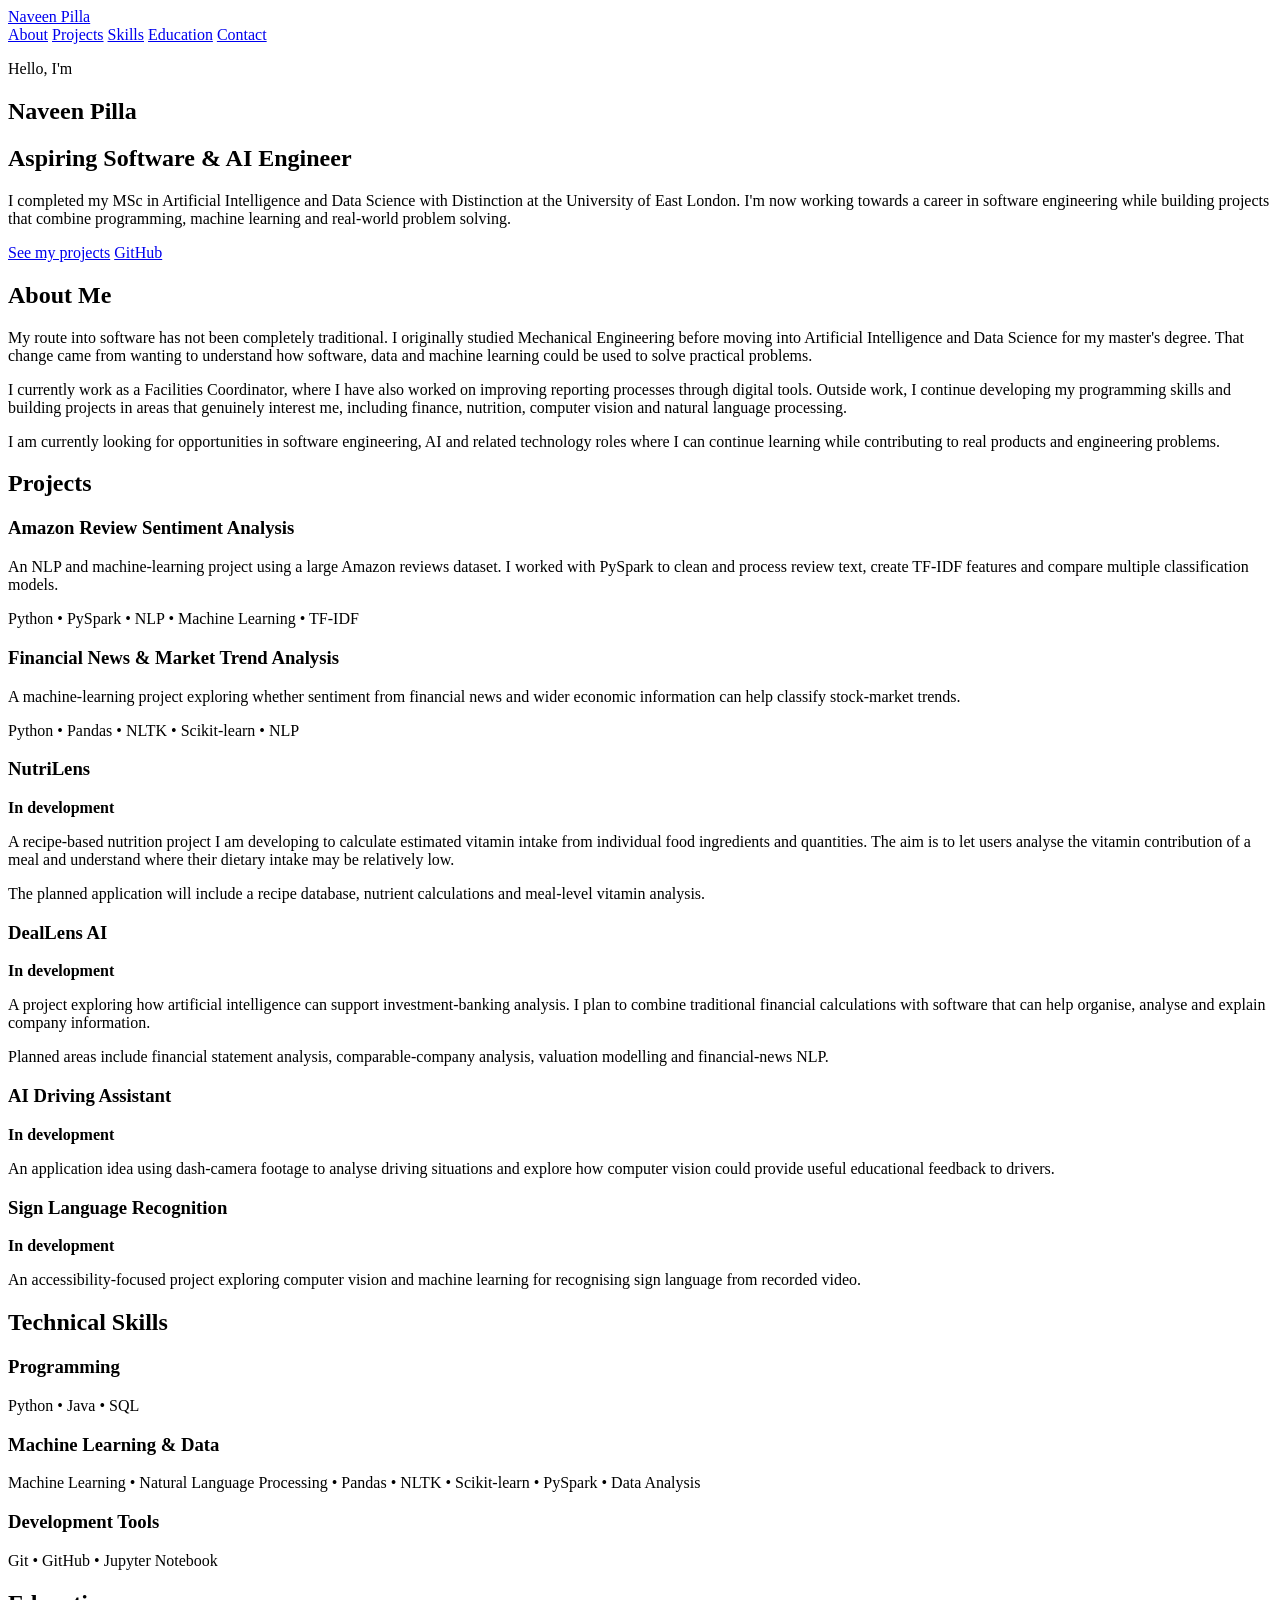
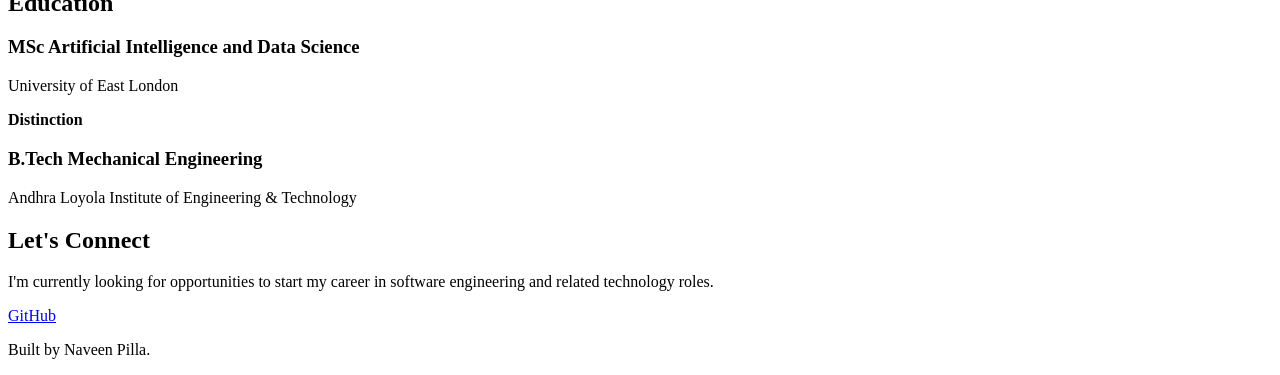
==== index.html @ 41d0ba12 "Create initial portfolio homepage Add the initial HTML structure for my software engineering and AI " ====
<!DOCTYPE html>
<html lang="en">

<head>
    <meta charset="UTF-8">
    <meta name="viewport" content="width=device-width, initial-scale=1.0">

    <title>Naveen Pilla | Software & AI Portfolio</title>

    <meta name="description"
          content="Naveen Pilla's software engineering and AI portfolio featuring Python, Java, SQL, machine learning and data projects.">
</head>

<body>

    <header>
        <nav>
            <a href="#home">Naveen Pilla</a>

            <div>
                <a href="#about">About</a>
                <a href="#projects">Projects</a>
                <a href="#skills">Skills</a>
                <a href="#education">Education</a>
                <a href="#contact">Contact</a>
            </div>
        </nav>
    </header>

    <main>

        <section id="home">
            <p>Hello, I'm</p>

            <h1>Naveen Pilla</h1>

            <h2>Aspiring Software & AI Engineer</h2>

            <p>
                I completed my MSc in Artificial Intelligence and Data Science
                with Distinction at the University of East London. I'm now
                working towards a career in software engineering while building
                projects that combine programming, machine learning and
                real-world problem solving.
            </p>

            <a href="#projects">See my projects</a>

            <a href="https://github.com/Naveen62444"
               target="_blank"
               rel="noopener noreferrer">
                GitHub
            </a>
        </section>


        <section id="about">

            <h2>About Me</h2>

            <p>
                My route into software has not been completely traditional.
                I originally studied Mechanical Engineering before moving into
                Artificial Intelligence and Data Science for my master's degree.
                That change came from wanting to understand how software, data
                and machine learning could be used to solve practical problems.
            </p>

            <p>
                I currently work as a Facilities Coordinator, where I have also
                worked on improving reporting processes through digital tools.
                Outside work, I continue developing my programming skills and
                building projects in areas that genuinely interest me, including
                finance, nutrition, computer vision and natural language processing.
            </p>

            <p>
                I am currently looking for opportunities in software engineering,
                AI and related technology roles where I can continue learning
                while contributing to real products and engineering problems.
            </p>

        </section>


        <section id="projects">

            <h2>Projects</h2>

            <article>
                <h3>Amazon Review Sentiment Analysis</h3>

                <p>
                    An NLP and machine-learning project using a large Amazon
                    reviews dataset. I worked with PySpark to clean and process
                    review text, create TF-IDF features and compare multiple
                    classification models.
                </p>

                <p>
                    Python • PySpark • NLP • Machine Learning • TF-IDF
                </p>
            </article>


            <article>
                <h3>Financial News & Market Trend Analysis</h3>

                <p>
                    A machine-learning project exploring whether sentiment from
                    financial news and wider economic information can help
                    classify stock-market trends.
                </p>

                <p>
                    Python • Pandas • NLTK • Scikit-learn • NLP
                </p>
            </article>


            <article>
                <h3>NutriLens</h3>

                <p><strong>In development</strong></p>

                <p>
                    A recipe-based nutrition project I am developing to calculate
                    estimated vitamin intake from individual food ingredients
                    and quantities. The aim is to let users analyse the vitamin
                    contribution of a meal and understand where their dietary
                    intake may be relatively low.
                </p>

                <p>
                    The planned application will include a recipe database,
                    nutrient calculations and meal-level vitamin analysis.
                </p>
            </article>


            <article>
                <h3>DealLens AI</h3>

                <p><strong>In development</strong></p>

                <p>
                    A project exploring how artificial intelligence can support
                    investment-banking analysis. I plan to combine traditional
                    financial calculations with software that can help organise,
                    analyse and explain company information.
                </p>

                <p>
                    Planned areas include financial statement analysis,
                    comparable-company analysis, valuation modelling and
                    financial-news NLP.
                </p>
            </article>


            <article>
                <h3>AI Driving Assistant</h3>

                <p><strong>In development</strong></p>

                <p>
                    An application idea using dash-camera footage to analyse
                    driving situations and explore how computer vision could
                    provide useful educational feedback to drivers.
                </p>
            </article>


            <article>
                <h3>Sign Language Recognition</h3>

                <p><strong>In development</strong></p>

                <p>
                    An accessibility-focused project exploring computer vision
                    and machine learning for recognising sign language from
                    recorded video.
                </p>
            </article>

        </section>


        <section id="skills">

            <h2>Technical Skills</h2>

            <h3>Programming</h3>
            <p>Python • Java • SQL</p>

            <h3>Machine Learning & Data</h3>
            <p>
                Machine Learning • Natural Language Processing •
                Pandas • NLTK • Scikit-learn • PySpark • Data Analysis
            </p>

            <h3>Development Tools</h3>
            <p>Git • GitHub • Jupyter Notebook</p>

        </section>


        <section id="education">

            <h2>Education</h2>

            <article>
                <h3>MSc Artificial Intelligence and Data Science</h3>
                <p>University of East London</p>
                <p><strong>Distinction</strong></p>
            </article>

            <article>
                <h3>B.Tech Mechanical Engineering</h3>
                <p>
                    Andhra Loyola Institute of Engineering & Technology
                </p>
            </article>

        </section>


        <section id="contact">

            <h2>Let's Connect</h2>

            <p>
                I'm currently looking for opportunities to start my career in
                software engineering and related technology roles.
            </p>

            <a href="https://github.com/Naveen62444"
               target="_blank"
               rel="noopener noreferrer">
                GitHub
            </a>

        </section>

    </main>


    <footer>
        <p>Built by Naveen Pilla.</p>
    </footer>

</body>

</html>
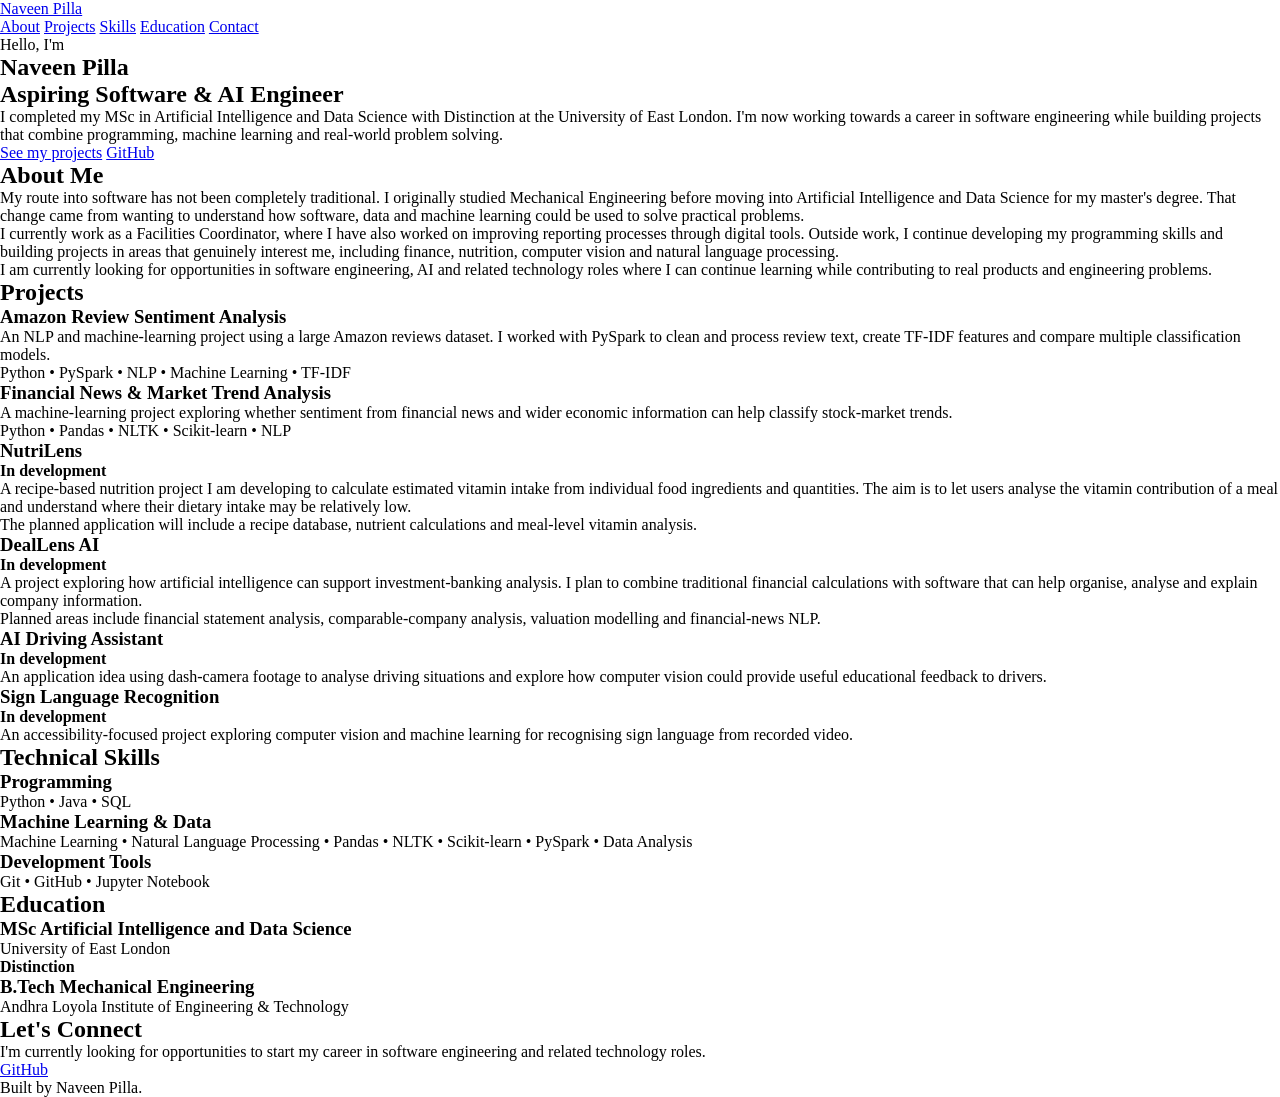
==== commit 43e33660: "Connect portfolio stylesheet Link the homepage to the main CSS stylesheet." ====
--- a/index.html
+++ b/index.html
@@ -6,6 +6,7 @@
     <meta name="viewport" content="width=device-width, initial-scale=1.0">
 
     <title>Naveen Pilla | Software & AI Portfolio</title>
+    <link rel="stylesheet" href="style.css">
 
     <meta name="description"
           content="Naveen Pilla's software engineering and AI portfolio featuring Python, Java, SQL, machine learning and data projects.">
--- a/style.css
+++ b/style.css
@@ -0,0 +1,10 @@
+/* ---------- Base ---------- */
+
+* {
+    margin: 0;
+    padding: 0;
+    box-sizing: border-box;
+}
+@media (max-width: 750px) {
+    ...
+}
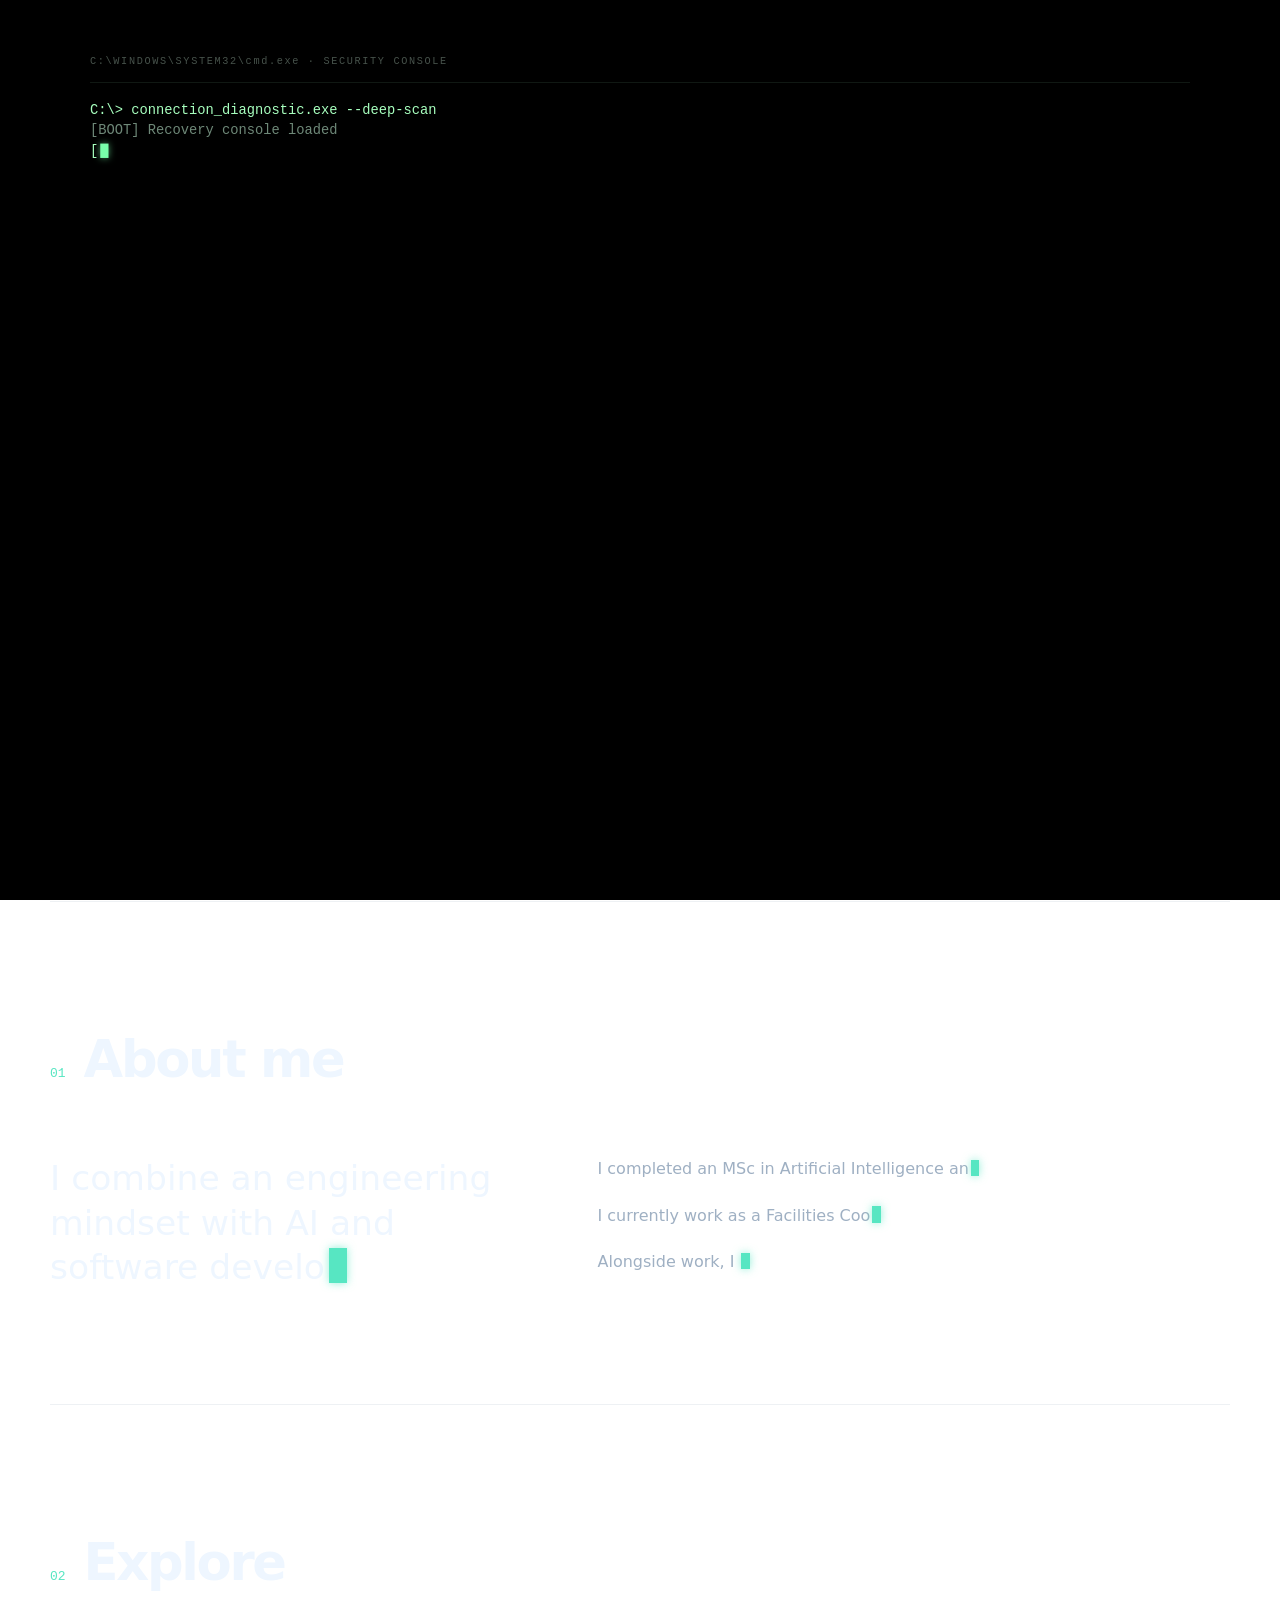
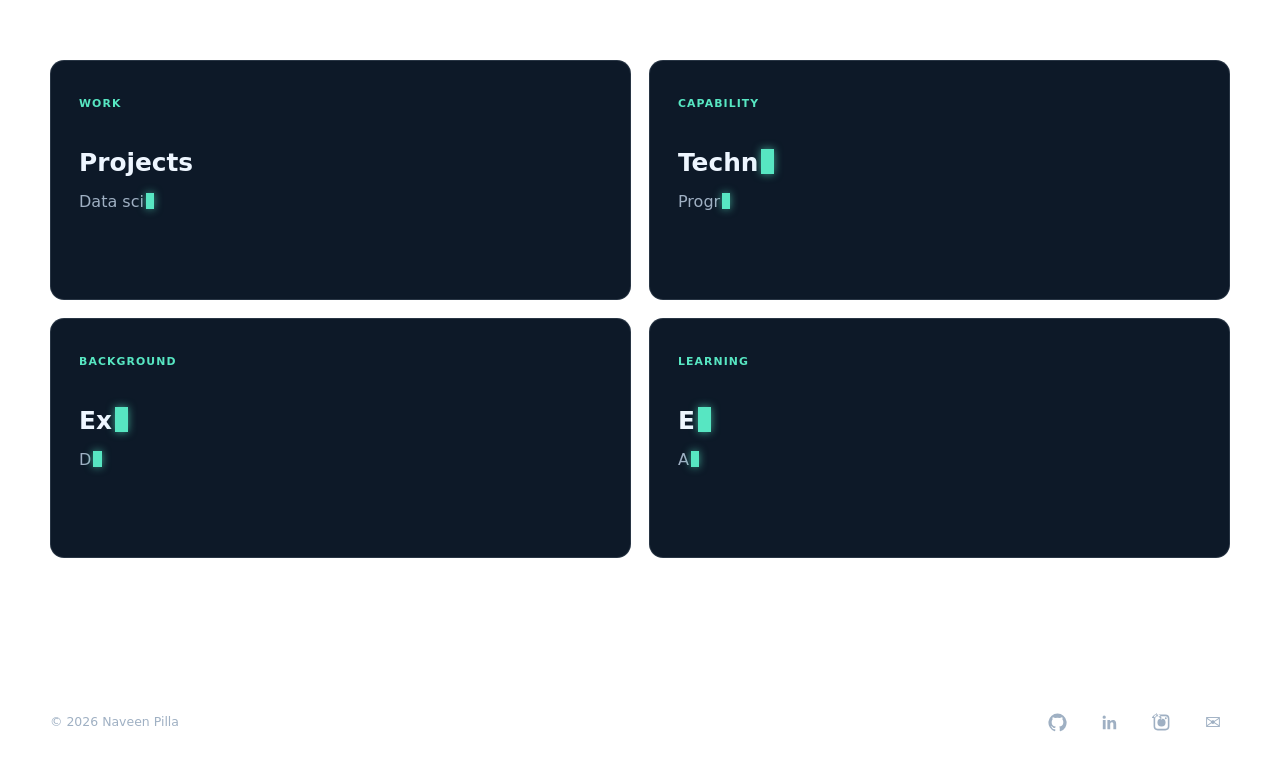
==== commit f0d88366: "Update interactive software engineering portfolio ● Commit directly to the main branch" ====
--- a/index.html
+++ b/index.html
@@ -1,255 +1,14 @@
-<!DOCTYPE html>
-<html lang="en">
-
-<head>
-    <meta charset="UTF-8">
-    <meta name="viewport" content="width=device-width, initial-scale=1.0">
-
-    <title>Naveen Pilla | Software & AI Portfolio</title>
-    <link rel="stylesheet" href="style.css">
-
-    <meta name="description"
-          content="Naveen Pilla's software engineering and AI portfolio featuring Python, Java, SQL, machine learning and data projects.">
-</head>
-
-<body>
-
-    <header>
-        <nav>
-            <a href="#home">Naveen Pilla</a>
-
-            <div>
-                <a href="#about">About</a>
-                <a href="#projects">Projects</a>
-                <a href="#skills">Skills</a>
-                <a href="#education">Education</a>
-                <a href="#contact">Contact</a>
-            </div>
-        </nav>
-    </header>
-
-    <main>
-
-        <section id="home">
-            <p>Hello, I'm</p>
-
-            <h1>Naveen Pilla</h1>
-
-            <h2>Aspiring Software & AI Engineer</h2>
-
-            <p>
-                I completed my MSc in Artificial Intelligence and Data Science
-                with Distinction at the University of East London. I'm now
-                working towards a career in software engineering while building
-                projects that combine programming, machine learning and
-                real-world problem solving.
-            </p>
-
-            <a href="#projects">See my projects</a>
-
-            <a href="https://github.com/Naveen62444"
-               target="_blank"
-               rel="noopener noreferrer">
-                GitHub
-            </a>
-        </section>
-
-
-        <section id="about">
-
-            <h2>About Me</h2>
-
-            <p>
-                My route into software has not been completely traditional.
-                I originally studied Mechanical Engineering before moving into
-                Artificial Intelligence and Data Science for my master's degree.
-                That change came from wanting to understand how software, data
-                and machine learning could be used to solve practical problems.
-            </p>
-
-            <p>
-                I currently work as a Facilities Coordinator, where I have also
-                worked on improving reporting processes through digital tools.
-                Outside work, I continue developing my programming skills and
-                building projects in areas that genuinely interest me, including
-                finance, nutrition, computer vision and natural language processing.
-            </p>
-
-            <p>
-                I am currently looking for opportunities in software engineering,
-                AI and related technology roles where I can continue learning
-                while contributing to real products and engineering problems.
-            </p>
-
-        </section>
-
-
-        <section id="projects">
-
-            <h2>Projects</h2>
-
-            <article>
-                <h3>Amazon Review Sentiment Analysis</h3>
-
-                <p>
-                    An NLP and machine-learning project using a large Amazon
-                    reviews dataset. I worked with PySpark to clean and process
-                    review text, create TF-IDF features and compare multiple
-                    classification models.
-                </p>
-
-                <p>
-                    Python • PySpark • NLP • Machine Learning • TF-IDF
-                </p>
-            </article>
-
-
-            <article>
-                <h3>Financial News & Market Trend Analysis</h3>
-
-                <p>
-                    A machine-learning project exploring whether sentiment from
-                    financial news and wider economic information can help
-                    classify stock-market trends.
-                </p>
-
-                <p>
-                    Python • Pandas • NLTK • Scikit-learn • NLP
-                </p>
-            </article>
-
-
-            <article>
-                <h3>NutriLens</h3>
-
-                <p><strong>In development</strong></p>
-
-                <p>
-                    A recipe-based nutrition project I am developing to calculate
-                    estimated vitamin intake from individual food ingredients
-                    and quantities. The aim is to let users analyse the vitamin
-                    contribution of a meal and understand where their dietary
-                    intake may be relatively low.
-                </p>
-
-                <p>
-                    The planned application will include a recipe database,
-                    nutrient calculations and meal-level vitamin analysis.
-                </p>
-            </article>
-
-
-            <article>
-                <h3>DealLens AI</h3>
-
-                <p><strong>In development</strong></p>
-
-                <p>
-                    A project exploring how artificial intelligence can support
-                    investment-banking analysis. I plan to combine traditional
-                    financial calculations with software that can help organise,
-                    analyse and explain company information.
-                </p>
-
-                <p>
-                    Planned areas include financial statement analysis,
-                    comparable-company analysis, valuation modelling and
-                    financial-news NLP.
-                </p>
-            </article>
-
-
-            <article>
-                <h3>AI Driving Assistant</h3>
-
-                <p><strong>In development</strong></p>
-
-                <p>
-                    An application idea using dash-camera footage to analyse
-                    driving situations and explore how computer vision could
-                    provide useful educational feedback to drivers.
-                </p>
-            </article>
-
-
-            <article>
-                <h3>Sign Language Recognition</h3>
-
-                <p><strong>In development</strong></p>
-
-                <p>
-                    An accessibility-focused project exploring computer vision
-                    and machine learning for recognising sign language from
-                    recorded video.
-                </p>
-            </article>
-
-        </section>
-
-
-        <section id="skills">
-
-            <h2>Technical Skills</h2>
-
-            <h3>Programming</h3>
-            <p>Python • Java • SQL</p>
-
-            <h3>Machine Learning & Data</h3>
-            <p>
-                Machine Learning • Natural Language Processing •
-                Pandas • NLTK • Scikit-learn • PySpark • Data Analysis
-            </p>
-
-            <h3>Development Tools</h3>
-            <p>Git • GitHub • Jupyter Notebook</p>
-
-        </section>
-
-
-        <section id="education">
-
-            <h2>Education</h2>
-
-            <article>
-                <h3>MSc Artificial Intelligence and Data Science</h3>
-                <p>University of East London</p>
-                <p><strong>Distinction</strong></p>
-            </article>
-
-            <article>
-                <h3>B.Tech Mechanical Engineering</h3>
-                <p>
-                    Andhra Loyola Institute of Engineering & Technology
-                </p>
-            </article>
-
-        </section>
-
-
-        <section id="contact">
-
-            <h2>Let's Connect</h2>
-
-            <p>
-                I'm currently looking for opportunities to start my career in
-                software engineering and related technology roles.
-            </p>
-
-            <a href="https://github.com/Naveen62444"
-               target="_blank"
-               rel="noopener noreferrer">
-                GitHub
-            </a>
-
-        </section>
-
-    </main>
-
-
-    <footer>
-        <p>Built by Naveen Pilla.</p>
-    </footer>
-
-</body>
-
-</html>
+<!doctype html><html lang="en"><head><meta charset="utf-8"><meta name="viewport" content="width=device-width,initial-scale=1"><meta name="description" content="Naveen Pilla software engineering and AI portfolio."><title>Graduate Software Engineer & AI Engineer — Naveen Pilla</title><link rel="stylesheet" href="style.css"></head><body><div id="portal-intro" class="portal-intro" role="dialog" aria-modal="true" aria-label="Portfolio entry screen">
+  <canvas id="portal-canvas" aria-hidden="true"></canvas>
+  <div class="portal-core" aria-hidden="true"></div>
+  <div class="cmd-intro" id="cmd-intro" aria-live="polite"><div class="cmd-bar"><span>C:\SYSTEM\PORTFOLIO\boot.exe</span><span>_ □ ×</span></div><div class="cmd-screen"><div id="cmd-output" class="cmd-output"></div><div id="cmd-prompt" class="cmd-prompt" hidden><span>Continue to secure portfolio? (Y/N): </span><span id="cmd-answer"></span><span class="cmd-cursor">█</span></div></div></div>
+<div class="portal-content">
+    <p class="portal-kicker">SYSTEM ACCESS</p>
+    <h1 class="portal-name">NAVEEN PILLA</h1>
+    <p class="portal-role">SOFTWARE ENGINEERING · AI · DATA</p>
+    <button id="portal-enter" class="portal-enter" type="button">&gt; ENTER_PORTFOLIO <span class="portal-cursor">█</span></button>
+    <p class="portal-hint">scroll · click · press Enter</p>
+  </div>
+</div><canvas id="matrix-bg" aria-hidden="true"></canvas><div class="matrix-vignette" aria-hidden="true"></div><a class="skip" href="#main">Skip to content</a><header class="site-header"><nav class="nav container"><a class="brand brand-expand" href="index.html" aria-label="Naveen Pilla home"><span class="brand-short">NP<span class="brand-dot">.</span></span><span class="brand-full"><span class="typed-name" data-text="Naveen Pilla"></span><span class="type-cursor" aria-hidden="true"></span></span></a><button class="menu-toggle" aria-label="Open navigation" aria-expanded="false">Menu</button><div class="nav-links"><a href="index.html">Home</a><a href="projects.html">Projects</a><a href="skills.html">Skills</a><a href="experience.html">Experience</a><a href="education.html">Education</a><a href="certifications.html">Certifications</a><a href="contact.html">Contact</a></div></nav></header><main id="main"><section class="hero container reveal"><div><p class="eyebrow">Graduate Software Engineer & AI Engineer</p><h1>Building software with a practical engineering mindset.</h1><p class="intro">MSc Artificial Intelligence and Data Science graduate with Distinction. I build software, machine-learning and data projects around problems I genuinely want to solve.</p><p class="open"><i></i>Open to graduate and entry-level software engineering, AI/ML and technology roles.</p><div class="actions"><a class="btn primary" href="projects.html">Explore my work</a></div></div><aside class="focus"><small>CURRENT FOCUS</small><p><b>01</b>Software engineering</p><p><b>02</b>Applied AI & machine learning</p><p><b>03</b>Data-driven applications</p><p><b>04</b>Full-stack development</p><div><span>Based in</span><strong>London, UK</strong></div></aside></section>
+<section class="section container reveal"><header class="section-head"><span>01</span><h2>About me</h2></header><div class="about"><p class="big">I combine an engineering mindset with AI and software development, but I also think beyond the code, considering the customer, the problem being solved and how the solution works in the real world.</p><div><p>I completed an MSc in Artificial Intelligence and Data Science with Distinction at the University of East London after studying Mechanical Engineering. That combination shaped how I approach technology: understand the problem, break it into smaller parts, build something practical and measure whether it works.</p><p>I currently work as a Facilities Coordinator in London. I led the digitisation of reporting processes, reducing turnaround times by 30% and improving data accuracy and accessibility. I also collaborate with Technology, Security, Workplace Experience and supplier teams.</p><p>Alongside work, I am building projects across financial technology, nutrition, NLP, computer vision and accessibility. My aim is to move fully into software engineering and continue developing through real products, good engineering practices and collaborative teams.</p></div></div></section>
+<section class="section container reveal"><header class="section-head"><span>02</span><h2>Explore</h2></header><div class="grid"><a class="card" href="projects.html"><small>WORK</small><h3>Projects</h3><p>Data science, AI and software products.</p></a><a class="card" href="skills.html"><small>CAPABILITY</small><h3>Technical Skills</h3><p>Programming, data, ML and development.</p></a><a class="card" href="experience.html"><small>BACKGROUND</small><h3>Experience</h3><p>Digital improvement and operational ownership.</p></a><a class="card" href="education.html"><small>LEARNING</small><h3>Education</h3><p>AI, Data Science and Engineering.</p></a></div></section></main><footer class="footer container"><p>© 2026 Naveen Pilla</p><div><a href="https://github.com/Naveen62444" target="_blank" rel="noopener"><svg class="footer-icon" viewBox="0 0 24 24" aria-label="GitHub"><path d="M12 .7a11.5 11.5 0 0 0-3.64 22.4c.58.1.79-.25.79-.56v-2.16c-3.23.7-3.91-1.37-3.91-1.37-.53-1.34-1.29-1.7-1.29-1.7-1.05-.72.08-.71.08-.71 1.17.08 1.78 1.2 1.78 1.2 1.04 1.78 2.72 1.27 3.38.97.1-.75.41-1.27.74-1.56-2.58-.29-5.29-1.29-5.29-5.74 0-1.27.45-2.31 1.2-3.12-.12-.29-.52-1.48.11-3.08 0 0 .98-.31 3.16 1.19a10.9 10.9 0 0 1 5.76 0c2.2-1.5 3.17-1.19 3.17-1.19.63 1.6.23 2.79.11 3.08.75.81 1.2 1.85 1.2 3.12 0 4.46-2.72 5.44-5.31 5.73.42.36.79 1.07.79 2.16v3.2c0 .31.21.67.8.56A11.5 11.5 0 0 0 12 .7Z"/></svg></a><a href="https://www.linkedin.com/in/naveenpillauk/" target="_blank" rel="noopener noreferrer"><svg class="footer-icon" viewBox="0 0 24 24" aria-label="LinkedIn"><path d="M20.45 20.45h-3.56v-5.57c0-1.33-.03-3.04-1.85-3.04-1.85 0-2.14 1.45-2.14 2.94v5.67H9.34V8.98h3.42v1.57h.05c.48-.9 1.64-1.85 3.37-1.85 3.6 0 4.27 2.37 4.27 5.46v6.29ZM5.32 7.41a2.06 2.06 0 1 1 0-4.12 2.06 2.06 0 0 1 0 4.12Zm1.78 13.04H3.54V8.98H7.1v11.47Z"/></svg></a><a href="https://www.instagram.com/nav_62444/" target="_blank" rel="noopener"><svg class="footer-icon" viewBox="0 0 24 24" aria-label="Instagram"><path d="M7.2 2h9.6A5.2 5.2 0 0 1 22 7.2v9.6a5.2 5.2 0 0 1-5.2 5.2H7.2A5.2 5.2 0 0 1 2 16.8V7.2A5.2 5.2 0 0 1 7.2 2Zm-.18 2A3.02 3.02 0 0 0 4 7.02v9.96A3.02 3.02 0 0 0 7.02 20h9.96A3.02 3.02 0 0 0 20 16.98V7.02A3.02 3.02 0 0 0 16.98 4H7.02Zm10.4 1.5a1.22 1.22 0 1 1 0 2.44 1.22 1.22 0 0 1 0-2.44ZM12 6.86A5.14 5.14 0 1 1 12 17.14 5.14 5.14 0 0 1 12 6.86Zm0 2A3.14 3.14 0 1 0 0 6.28 3.14 3.14 0 0 0 0-6.28Z"/></svg></a><a href="mailto:pillanaveen62444@outlook.com"><span class="footer-email-icon" aria-label="Email">✉</span></a></div></footer><script src="script.js"></script></body></html>
--- a/style.css
+++ b/style.css
@@ -1,10 +1,204 @@
-/* ---------- Base ---------- */
-
-* {
-    margin: 0;
-    padding: 0;
-    box-sizing: border-box;
-}
-@media (max-width: 750px) {
-    ...
-}
+
+:root{--bg:#07101c;--surface:#0d1928;--surface2:#102033;--text:#eef6ff;--muted:#9fb0c3;--line:rgba(159,176,195,.18);--accent:#57e6c2;--blue:#6db7ff;--max:1180px}*{box-sizing:border-box;margin:0;padding:0}html{scroll-behavior:smooth}body{background:var(--bg);color:var(--text);font-family:Inter,ui-sans-serif,system-ui,-apple-system,"Segoe UI",sans-serif;line-height:1.65;-webkit-font-smoothing:antialiased}a{color:inherit;text-decoration:none}.container{width:min(var(--max),calc(100% - 48px));margin:auto}.skip{position:absolute;left:-9999px}.site-header{position:sticky;top:0;z-index:100;background:rgba(7,16,28,.9);backdrop-filter:blur(16px);border-bottom:1px solid var(--line)}.nav{height:76px;display:flex;align-items:center;justify-content:space-between;gap:18px}.brand{font-weight:900;font-size:1.45rem}.brand span,.eyebrow,.section-head span,.skill header span{color:var(--accent)}.nav-links{display:flex;gap:19px;color:var(--muted);font-size:.84rem}.nav-links a:hover{color:white}.nav-cta{border:1px solid var(--line);border-radius:999px;padding:9px 14px;font-size:.82rem}.menu-toggle{display:none}.hero{min-height:calc(100vh - 76px);display:grid;grid-template-columns:1.35fr .65fr;align-items:center;gap:80px;padding:85px 0}.eyebrow{font-weight:850;font-size:.72rem;letter-spacing:.15em;text-transform:uppercase;margin-bottom:18px}.hero h1,.pagehero h1{font-size:clamp(3.4rem,7vw,7rem);line-height:.95;letter-spacing:-.065em}.intro,.pagehero>p:last-child{color:var(--muted);font-size:1.12rem;max-width:760px;margin-top:26px}.open{margin-top:22px;color:#cbd7e3}.open i{display:inline-block;width:9px;height:9px;border-radius:50%;background:var(--accent);margin-right:9px;box-shadow:0 0 14px var(--accent)}.actions{display:flex;gap:14px;flex-wrap:wrap;margin-top:30px}.btn{display:inline-flex;min-height:48px;align-items:center;border:1px solid var(--line);border-radius:8px;padding:0 20px;font-weight:750}.btn.primary{background:var(--accent);color:#042019}.btn:hover{transform:translateY(-2px)}.focus,.cv{background:linear-gradient(145deg,var(--surface2),var(--surface));border:1px solid var(--line);border-radius:18px;padding:30px}.focus>small,.cv>small{color:var(--muted);letter-spacing:.13em}.focus>p{border-top:1px solid var(--line);padding:15px 0;font-weight:650}.focus>p:first-of-type{margin-top:18px}.focus b{color:var(--accent);font-family:monospace;margin-right:13px}.focus>div{display:flex;justify-content:space-between;border-top:1px solid var(--line);padding-top:20px}.focus>div span{color:var(--muted)}.section{padding:115px 0;border-top:1px solid var(--line)}.section-head{display:flex;gap:18px;align-items:baseline;margin-bottom:55px}.section-head h2{font-size:clamp(2rem,4vw,3.4rem);letter-spacing:-.045em}.section-head span{font-family:monospace}.about{display:grid;grid-template-columns:.85fr 1.15fr;gap:80px}.big{font-size:clamp(1.45rem,2.7vw,2.25rem);line-height:1.28}.about div{color:var(--muted)}.about div p+p{margin-top:20px}.grid{display:grid;grid-template-columns:repeat(2,1fr);gap:18px}.card{background:var(--surface);border:1px solid var(--line);border-radius:14px;padding:28px;min-height:240px;transition:.25s}.card:hover{transform:translateY(-4px);border-color:rgba(87,230,194,.55);background:var(--surface2)}.card small,.card em,.feature em,.edu em{color:var(--accent);font-style:normal;font-size:.68rem;font-weight:850;letter-spacing:.1em}.card h3{font-size:1.55rem;margin:28px 0 5px}.card h4{color:var(--accent);font-size:.9rem;margin-bottom:16px}.card p,.feature p,.edu p{color:var(--muted)}.footer{min-height:100px;display:flex;justify-content:space-between;align-items:center;color:var(--muted);font-size:.78rem}.footer div{display:flex;gap:18px;flex-wrap:wrap}.pagehero{padding:135px 0 95px}.feature{display:grid;grid-template-columns:1.4fr .6fr;gap:50px;padding:45px 0;border-top:1px solid var(--line)}.feature:last-child{border-bottom:1px solid var(--line)}.feature h3{font-size:2rem;margin:16px 0}.feature aside{display:grid;align-content:start}.feature aside strong{font-size:1.8rem;border-left:1px solid var(--line);padding-left:18px}.feature aside small{color:var(--muted);border-left:1px solid var(--line);padding:0 0 16px 18px}.tags{display:flex;gap:8px;flex-wrap:wrap;margin-top:22px}.tags span{border:1px solid var(--line);border-radius:999px;padding:5px 9px;font-size:.73rem;color:#c7d4e2}.skill{display:grid;grid-template-columns:.55fr 1.45fr;gap:60px;border-top:1px solid var(--line);padding:42px 0}.skill header h2{font-size:2rem}.skill ul{list-style:none}.skill li{padding:18px 0;border-bottom:1px solid var(--line);opacity:0;transform:translateX(25px);transition:.55s ease}.skill li.show{opacity:1;transform:none}.skill li p{color:var(--muted);margin-top:4px}.experience{display:grid;grid-template-columns:.45fr 1.55fr;gap:65px}.experience aside{display:flex;flex-direction:column;color:var(--muted)}.experience h2{font-size:2.6rem}.experience h3{color:var(--accent);margin-bottom:20px}.experience ul{color:var(--muted);padding-left:20px}.experience li+li{margin-top:12px}.edu{display:grid;grid-template-columns:180px 1fr;gap:45px;background:var(--surface);border:1px solid var(--line);border-radius:16px;padding:35px;margin-bottom:20px}.edu>b{font-size:2.5rem;color:var(--accent)}.edu h2{font-size:2rem;margin:16px 0 4px}.edu h3{color:var(--muted);margin-bottom:14px}.edu ul{color:var(--muted);padding-left:20px;margin-top:18px}.empty{max-width:850px}.empty small{color:var(--accent);letter-spacing:.12em}.empty h2{font-size:clamp(2rem,5vw,4rem);line-height:1.1;margin:22px 0}.empty p{color:var(--muted)}.contact{display:grid;grid-template-columns:1.2fr .8fr;gap:70px}.contact>div>h2{font-size:3rem}.contact>div>p,.cv p{color:var(--muted);margin:16px 0 25px}.links{display:grid}.links a{display:flex;justify-content:space-between;border-top:1px solid var(--line);padding:18px 0}.links span{color:var(--muted)}.cv h2{font-size:2rem;margin-top:15px}.cv span{display:block;color:var(--muted);font-size:.75rem;margin-top:14px}.reveal{opacity:0;transform:translateY(28px);transition:.7s ease}.reveal.visible{opacity:1;transform:none}@media(max-width:980px){.nav-links{display:none}.menu-toggle{display:block;background:none;color:white;border:1px solid var(--line);border-radius:8px;padding:8px 12px}.nav-links.open{display:flex;position:absolute;top:76px;left:0;right:0;background:var(--surface);padding:24px;flex-direction:column}.nav-cta{display:none}.hero,.about,.feature,.contact,.skill,.experience{grid-template-columns:1fr}.hero{gap:45px}.edu{grid-template-columns:1fr}}@media(max-width:650px){.container{width:calc(100% - 28px)}.hero{min-height:auto;padding:85px 0}.hero h1,.pagehero h1{font-size:clamp(3rem,16vw,4.5rem)}.section{padding:82px 0}.grid{grid-template-columns:1fr}.footer{align-items:flex-start;justify-content:center;flex-direction:column;gap:9px}.links a{align-items:flex-start;flex-direction:column;gap:3px}.pagehero{padding:100px 0 70px}}
+
+
+/* Interactive outer glow */
+.card, .focus, .feature, .skill, .experience, .edu, .empty, .links a {
+  position: relative;
+  transition: transform .25s ease, border-color .25s ease, box-shadow .25s ease, background .25s ease;
+}
+.card:hover, .card:focus-within,
+.focus:hover, .focus:focus-within,
+.feature:hover, .feature:focus-within,
+.skill:hover, .skill:focus-within,
+.experience:hover, .experience:focus-within,
+.edu:hover, .edu:focus-within,
+.empty:hover, .empty:focus-within {
+  border-color: rgba(87,230,194,.75);
+  box-shadow: 0 0 0 1px rgba(87,230,194,.18), 0 0 22px rgba(87,230,194,.16), 0 18px 45px rgba(0,0,0,.24);
+}
+.card.is-selected, .focus.is-selected, .feature.is-selected, .skill.is-selected, .experience.is-selected, .edu.is-selected, .empty.is-selected {
+  border-color: var(--accent);
+  box-shadow: 0 0 0 1px rgba(87,230,194,.28), 0 0 30px rgba(87,230,194,.28), 0 22px 60px rgba(0,0,0,.28);
+  background: linear-gradient(145deg, rgba(16,32,51,.98), rgba(13,25,40,.98));
+}
+.links a:hover, .links a:focus-visible {
+  box-shadow: inset 3px 0 0 var(--accent), 0 0 20px rgba(87,230,194,.09);
+  padding-left: 14px;
+  color: var(--text);
+}
+.nav-links a.active {
+  color: var(--text);
+  text-shadow: 0 0 14px rgba(87,230,194,.55);
+  position: relative;
+}
+.nav-links a.active::after {
+  content:"";
+  position:absolute;
+  left:0; right:0; bottom:-10px;
+  height:2px;
+  background:var(--accent);
+  box-shadow:0 0 10px rgba(87,230,194,.75);
+  border-radius:2px;
+}
+
+
+/* Animated skill meters */
+.meter-grid{display:grid;grid-template-columns:repeat(2,1fr);gap:22px}.meter-card{background:var(--surface);border:1px solid var(--line);border-radius:18px;padding:32px;transition:border-color .25s ease,box-shadow .25s ease,transform .25s ease}.meter-card:hover{border-color:rgba(87,230,194,.62);box-shadow:0 0 0 1px rgba(87,230,194,.12),0 0 24px rgba(87,230,194,.12);transform:translateY(-3px)}.meter-card header{display:flex;gap:14px;align-items:baseline;margin-bottom:30px}.meter-card header span{color:var(--accent);font-family:monospace}.meter-card header h2{font-size:1.45rem}.meter{margin:22px 0}.meter-label{display:flex;justify-content:space-between;align-items:flex-end;gap:18px;margin-bottom:9px}.meter-label b{font-size:.98rem}.meter-label span{color:var(--muted);font-size:.75rem;text-align:right}.track{height:10px;background:#172338;border-radius:999px;overflow:hidden;border:1px solid rgba(159,176,195,.08)}.track i{display:block;width:0;height:100%;border-radius:999px;background:linear-gradient(90deg,#5b91ff 0%,#7f72f2 48%,var(--accent) 100%);box-shadow:0 0 16px rgba(87,230,194,.28);transition:width 1.25s cubic-bezier(.22,1,.36,1)}.meter-card.meters-active .meter .track i{width:var(--meter-level)}
+@media(max-width:800px){.meter-grid{grid-template-columns:1fr}.meter-card{padding:24px}.meter-label{align-items:flex-start;flex-direction:column;gap:2px}.meter-label span{text-align:left}}
+@media(prefers-reduced-motion:reduce){.track i{transition:none}.reveal{transition:none}}
+
+
+/* Rounded project feature panels: softer than the previous sharp rectangular outline */
+.feature {
+  background: linear-gradient(145deg, rgba(13,25,40,.78), rgba(7,16,28,.62));
+  border: 1px solid rgba(159,176,195,.16) !important;
+  border-radius: 22px;
+  padding: 42px 34px;
+  margin-bottom: 24px;
+  overflow: hidden;
+}
+.feature:last-child { border-bottom: 1px solid rgba(159,176,195,.16) !important; }
+.feature:hover, .feature:focus-within, .feature.is-selected {
+  border-color: rgba(87,230,194,.62) !important;
+  box-shadow: 0 0 0 1px rgba(87,230,194,.10), 0 0 26px rgba(87,230,194,.13), 0 20px 55px rgba(0,0,0,.24);
+}
+.feature aside {
+  border-left: 1px solid var(--line);
+  padding-left: 22px;
+}
+.feature aside strong, .feature aside small {
+  border-left: 0 !important;
+  padding-left: 0 !important;
+}
+@media(max-width:980px){.feature aside{border-left:0;border-top:1px solid var(--line);padding:22px 0 0}.feature{padding:30px 26px}}
+
+
+/* Experience & certification rounded panels */
+.experience-list{display:grid;gap:26px}.experience-box{background:linear-gradient(145deg,rgba(13,25,40,.82),rgba(7,16,28,.68));border:1px solid rgba(159,176,195,.16);border-radius:22px;padding:38px 34px;transition:.25s ease}.experience-box:hover,.experience-box:focus-within{border-color:rgba(87,230,194,.62);box-shadow:0 0 0 1px rgba(87,230,194,.10),0 0 26px rgba(87,230,194,.13),0 20px 55px rgba(0,0,0,.24)}.cert-grid{display:grid;grid-template-columns:repeat(2,1fr);gap:18px}.cert-card{background:var(--surface);border:1px solid var(--line);border-radius:18px;padding:28px;min-height:235px;transition:.25s ease}.cert-card:hover{transform:translateY(-4px);border-color:rgba(87,230,194,.62);box-shadow:0 0 24px rgba(87,230,194,.12)}.cert-card>span{color:var(--accent);font-size:.72rem;letter-spacing:.08em;text-transform:uppercase}.cert-card h2{font-size:1.35rem;line-height:1.25;margin:24px 0 7px}.cert-card h3{color:var(--muted);font-size:.9rem}.cert-card a{display:inline-block;color:var(--accent);font-size:.82rem;margin-top:24px}@media(max-width:800px){.cert-grid{grid-template-columns:1fr}.experience-box{padding:28px 24px}}
+
+
+/* Education layout fix: prevent degree labels and metadata from overlapping */
+.education-list{display:grid;gap:24px}.education-list .edu{grid-template-columns:minmax(220px,260px) minmax(0,1fr);align-items:start;column-gap:48px;row-gap:18px;padding:38px 40px;border-radius:22px;overflow:hidden}.education-list .edu>b{font-size:clamp(2rem,3.2vw,3rem);line-height:1.05;overflow-wrap:anywhere;word-break:normal}.education-list .edu>div{min-width:0}.education-list .edu em{display:block;position:static;margin:0 0 14px 0;white-space:normal;line-height:1.4}.education-list .edu h2{margin:0 0 6px 0;line-height:1.15;overflow-wrap:anywhere}.education-list .edu h3{line-height:1.35;overflow-wrap:anywhere}.education-list .edu p,.education-list .edu li{overflow-wrap:anywhere}.education-list .edu ul{margin-top:18px}@media(max-width:900px){.education-list .edu{grid-template-columns:1fr;gap:18px;padding:30px}.education-list .edu>b{margin-bottom:2px}}@media(max-width:520px){.education-list .edu{padding:24px 20px}.education-list .edu h2{font-size:1.6rem}.education-list .edu>b{font-size:2rem}}
+
+.cert-note{color:var(--muted);font-size:.84rem;margin-top:16px}.cert-card p.cert-note{line-height:1.55}
+
+
+/* Expanded project details */
+.project-detail h4,.project-long h4{color:var(--accent);font-size:.92rem;margin:4px 0 18px}.project-detail ul,.project-long ul{color:var(--muted);padding-left:20px;margin-top:20px}.project-detail li,.project-long li{margin:9px 0}.project-grid-expanded{display:grid;grid-template-columns:repeat(2,minmax(0,1fr));gap:20px}.project-long{min-height:560px;display:flex;flex-direction:column}.project-long .tags{margin-top:auto;padding-top:24px}@media(max-width:900px){.project-grid-expanded{grid-template-columns:1fr}.project-long{min-height:0}}
+
+
+/* Expandable NP brand */
+.brand-expand{position:relative;display:inline-flex;align-items:center;min-width:54px;height:42px;overflow:visible;white-space:nowrap}.brand-expand .brand-short{display:inline-flex;align-items:center;transform:translateX(0);opacity:1;transition:opacity .22s ease,transform .32s cubic-bezier(.22,1,.36,1)}.brand-expand .brand-dot{color:var(--accent);text-shadow:0 0 10px rgba(87,230,194,.7)}.brand-expand .brand-full{position:absolute;left:0;display:inline-flex;align-items:center;gap:8px;opacity:0;transform:translateX(-10px) scale(.96);pointer-events:none;background:rgba(7,16,28,.96);border:1px solid transparent;border-radius:999px;padding:7px 13px 7px 10px;transition:opacity .22s ease,transform .34s cubic-bezier(.22,1,.36,1),border-color .25s ease,box-shadow .25s ease}.brand-expand:hover .brand-short,.brand-expand:focus-visible .brand-short{opacity:0;transform:translateX(8px)}.brand-expand:hover .brand-full,.brand-expand:focus-visible .brand-full{opacity:1;transform:translateX(0) scale(1);border-color:rgba(87,230,194,.48);box-shadow:0 0 0 1px rgba(87,230,194,.08),0 0 24px rgba(87,230,194,.18);pointer-events:auto}.wink{display:inline-block;font-size:1.15em;transform-origin:50% 65%}.brand-expand:hover .wink,.brand-expand:focus-visible .wink{animation:winkHello .85s ease .12s 1}@keyframes winkHello{0%{transform:rotate(0) scale(1)}20%{transform:rotate(-10deg) scale(1.12)}42%{transform:rotate(8deg) scale(1.08)}64%{transform:rotate(-4deg) scale(1.06)}100%{transform:rotate(0) scale(1)}}@media(prefers-reduced-motion:reduce){.brand-expand .brand-short,.brand-expand .brand-full{transition:none}.brand-expand:hover .wink,.brand-expand:focus-visible .wink{animation:none}}@media(max-width:650px){.brand-expand .brand-full{font-size:.95rem}}
+
+
+/* Smooth typewriter treatment for expanded brand name */
+.typed-name{display:inline-block;min-width:0}.type-cursor{display:inline-block;width:2px;height:1.05em;background:var(--accent);border-radius:2px;margin-left:1px;opacity:0;box-shadow:0 0 8px rgba(87,230,194,.55);vertical-align:-.1em}.brand-expand.typing .type-cursor{opacity:1;animation:cursorBlink .75s step-end infinite}.brand-expand.typed .type-cursor{opacity:.55;animation:cursorBlink 1s step-end 2}.brand-expand .wink{opacity:0;transform:translateX(-5px) rotate(-8deg) scale(.85);transition:opacity .28s ease,transform .38s cubic-bezier(.22,1,.36,1)}.brand-expand.typed .wink{opacity:1;transform:translateX(0) rotate(0) scale(1);animation:winkHello .85s ease .08s 1}@keyframes cursorBlink{0%,48%{opacity:1}49%,100%{opacity:.12}}@media(prefers-reduced-motion:reduce){.type-cursor{display:none}.brand-expand .wink{transition:none}.brand-expand.typed .wink{animation:none}}
+
+
+/* Brand typewriter: no box, border, pill or background around the name */
+.brand-expand .brand-full,
+.brand-expand:hover .brand-full,
+.brand-expand:focus-visible .brand-full {
+  background: transparent !important;
+  border: 0 !important;
+  border-radius: 0 !important;
+  box-shadow: none !important;
+  padding: 0 !important;
+}
+
+
+/* Animated wink emoji after typewriter completes */
+.brand-expand .wink{display:inline-block;opacity:0;transform-origin:50% 65%;will-change:transform,opacity,filter}.brand-expand.typed .wink{opacity:1;animation:winkLoop 2.8s ease-in-out .12s infinite}.brand-expand.typed .wink::after{content:""}@keyframes winkLoop{0%{transform:translateY(0) rotate(0) scale(1);filter:brightness(1)}7%{transform:translateY(-1px) rotate(-5deg) scale(1.05)}13%{transform:translateY(0) rotate(4deg) scale(.96);filter:brightness(1.08)}19%{transform:translateY(-1px) rotate(-4deg) scale(1.06)}27%{transform:translateY(0) rotate(0) scale(1);filter:brightness(1)}100%{transform:translateY(0) rotate(0) scale(1);filter:brightness(1)}}@media(prefers-reduced-motion:reduce){.brand-expand.typed .wink{animation:none}}
+
+
+/* Matrix-inspired ambient background and scroll reveal */
+#matrix-bg{position:fixed;inset:0;width:100%;height:100%;z-index:-3;pointer-events:none;background:#050b12}.matrix-vignette{position:fixed;inset:0;z-index:-2;pointer-events:none;background:radial-gradient(circle at 50% 30%,rgba(5,18,18,.08) 0%,rgba(5,11,18,.38) 58%,rgba(5,11,18,.92) 100%),linear-gradient(180deg,rgba(7,16,28,.35),rgba(7,16,28,.74))}body{background:transparent}.site-header{background:rgba(5,11,18,.9)}
+.matrix-reveal{opacity:0;transform:translateY(22px);filter:blur(7px);clip-path:inset(0 100% 0 0);transition:opacity .52s ease,transform .68s cubic-bezier(.22,1,.36,1),filter .58s ease,clip-path .9s cubic-bezier(.22,1,.36,1)}.matrix-reveal.matrix-visible{opacity:1;transform:none;filter:blur(0);clip-path:inset(0 0 0 0)}.matrix-reveal::selection{background:rgba(87,230,194,.28);color:#fff}.matrix-scan{position:relative}.matrix-scan::after{content:"";position:absolute;left:0;top:0;width:100%;height:1px;background:linear-gradient(90deg,transparent,rgba(87,230,194,.75),transparent);opacity:0;box-shadow:0 0 13px rgba(87,230,194,.5);pointer-events:none}.matrix-scan.matrix-visible::after{animation:matrixScanLine .85s ease-out 1}@keyframes matrixScanLine{0%{top:0;opacity:.9}100%{top:100%;opacity:0}}@media(prefers-reduced-motion:reduce){#matrix-bg{display:none}.matrix-vignette{background:#07101c}.matrix-reveal{opacity:1;transform:none;filter:none;clip-path:none;transition:none}.matrix-scan.matrix-visible::after{animation:none}}
+
+
+/* Matrix visibility fix: content remains visible even if JS/intersection observer is delayed or blocked */
+#matrix-bg{z-index:0!important;opacity:.72}.matrix-vignette{z-index:1!important}.site-header{z-index:100!important}main,.footer{position:relative;z-index:2}.matrix-reveal{opacity:1!important;transform:none!important;filter:none!important;clip-path:none!important}.matrix-reveal:not(.matrix-visible){animation:matrixSafeReveal .78s cubic-bezier(.22,1,.36,1) both}.matrix-reveal.matrix-visible{animation:matrixSafeReveal .78s cubic-bezier(.22,1,.36,1) both}@keyframes matrixSafeReveal{0%{opacity:.08;transform:translateY(18px);filter:blur(4px)}45%{opacity:.7;filter:blur(1px)}100%{opacity:1;transform:none;filter:none}}.hero,.pagehero,.section{position:relative;z-index:2}.hero>*,.pagehero>*,.section>*{position:relative;z-index:3}@media(prefers-reduced-motion:reduce){.matrix-reveal,.matrix-reveal.matrix-visible{animation:none!important}}
+
+
+/* Matrix terminal typing cursor for scroll-revealed text */
+.terminal-typing{position:relative}.terminal-typing::after{content:"";display:inline-block;width:.55em;height:1.05em;margin-left:.12em;vertical-align:-.12em;background:var(--accent);box-shadow:0 0 8px rgba(87,230,194,.72);animation:terminalCursorBlink .68s step-end infinite}.terminal-typed::after{animation:terminalCursorStop .65s step-end 2 forwards}.terminal-waiting{visibility:hidden}.terminal-line{visibility:visible}.terminal-line[data-terminal-ready="1"]{visibility:hidden}@keyframes terminalCursorBlink{0%,48%{opacity:1}49%,100%{opacity:.1}}@keyframes terminalCursorStop{0%,48%{opacity:1}49%,100%{opacity:.1}}@media(prefers-reduced-motion:reduce){.terminal-waiting,.terminal-line[data-terminal-ready="1"]{visibility:visible}.terminal-typing::after,.terminal-typed::after{display:none}}
+
+/* Wink removed from brand */
+.wink{display:none!important;animation:none!important}
+
+/* Final typewriter stability override */
+main,.footer{position:relative;z-index:2}.reveal,.matrix-reveal,.terminal-line,.terminal-waiting,.terminal-typing{visibility:visible!important}.terminal-typing::after{content:"";display:inline-block;width:.52em;height:1.02em;margin-left:.12em;vertical-align:-.12em;background:var(--accent);box-shadow:0 0 8px rgba(87,230,194,.65);animation:terminalCursorBlink .7s step-end infinite}.terminal-typed::after{content:"";display:inline-block;width:.52em;height:1.02em;margin-left:.12em;vertical-align:-.12em;background:var(--accent);animation:terminalCursorStop .65s step-end 2 forwards}@keyframes terminalCursorBlink{0%,48%{opacity:1}49%,100%{opacity:.08}}@keyframes terminalCursorStop{0%,48%{opacity:1}49%,100%{opacity:0}}
+
+
+/* Language cards with native-script background typography */
+.language-card{position:relative;overflow:hidden;isolation:isolate;min-height:260px}.language-card .script-bg{position:absolute;right:24px;bottom:8px;z-index:-1;font-size:clamp(4.5rem,8vw,8.6rem);font-weight:800;line-height:1;letter-spacing:-.06em;color:rgba(87,230,194,.055);user-select:none;pointer-events:none;white-space:nowrap;transform:rotate(-4deg);transition:color .35s ease,transform .45s cubic-bezier(.22,1,.36,1),filter .35s ease}.language-card::before{content:"";position:absolute;inset:0;z-index:-2;background:radial-gradient(circle at 82% 80%,rgba(87,230,194,.055),transparent 48%);opacity:.8}.language-card:hover .script-bg,.language-card.is-selected .script-bg{color:rgba(87,230,194,.13);transform:rotate(-2deg) scale(1.035);filter:drop-shadow(0 0 12px rgba(87,230,194,.13))}.language-card h3,.language-card p{position:relative;z-index:1}.lang-hi .script-bg,.lang-te .script-bg,.lang-ta .script-bg{font-family:"Noto Sans Devanagari","Noto Sans Telugu","Noto Sans Tamil","Nirmala UI","Arial Unicode MS",sans-serif;letter-spacing:-.02em}.lang-en .script-bg,.lang-fr .script-bg{font-family:Georgia,"Times New Roman",serif;font-style:italic}.language-card:hover::after{content:"";position:absolute;left:28px;right:28px;bottom:24px;height:1px;background:linear-gradient(90deg,var(--accent),transparent);box-shadow:0 0 8px rgba(87,230,194,.4)}
+
+
+/* Employer logo watermarks - intentionally decorative and subdued */
+.experience-box{position:relative;overflow:hidden;isolation:isolate}.experience-box>aside,.experience-box>div{position:relative;z-index:2}.employer-watermark{position:absolute;z-index:0;left:20px;bottom:16px;pointer-events:none;user-select:none;opacity:.055;filter:grayscale(1) blur(.7px) brightness(1.5);object-fit:contain;object-position:left bottom;mix-blend-mode:screen;transition:opacity .35s ease,filter .35s ease,transform .45s ease}.lloyds-watermark{width:clamp(135px,16vw,240px);height:clamp(135px,16vw,240px);transform:translate(-12px,22px) scale(1.08)}.sainsburys-watermark{width:clamp(220px,25vw,390px);height:auto;transform:translate(-16px,8px)}.experience-box:hover .employer-watermark,.experience-box.is-selected .employer-watermark{opacity:.085;filter:grayscale(1) blur(.45px) brightness(1.7)}@media(max-width:800px){.employer-watermark{opacity:.04}.lloyds-watermark{width:150px;height:150px}.sainsburys-watermark{width:230px}}
+
+
+/* Sainsbury's transparent watermark correction */
+.sainsburys-watermark{background:transparent!important;mix-blend-mode:screen!important;opacity:.075!important;filter:grayscale(1) brightness(1.55) blur(.35px)!important;object-fit:contain!important;object-position:left bottom!important}.experience-box:hover .sainsburys-watermark,.experience-box.is-selected .sainsburys-watermark{opacity:.11!important;filter:grayscale(1) brightness(1.75) blur(.2px)!important}
+
+
+/* User-supplied Sainsbury's transparent orange masterbrand watermark */
+.sainsburys-watermark{left:24px!important;bottom:20px!important;width:clamp(240px,25vw,420px)!important;height:auto!important;background:transparent!important;opacity:.075!important;filter:blur(1.6px) saturate(.72) brightness(.92)!important;mix-blend-mode:screen!important;transform:translate(-12px,8px)!important}.experience-box:hover .sainsburys-watermark,.experience-box.is-selected .sainsburys-watermark{opacity:.11!important;filter:blur(1px) saturate(.82) brightness(1)!important}
+
+
+/* Education institution watermark backgrounds */
+.education-list .edu{position:relative;overflow:hidden;isolation:isolate}.education-list .edu>b,.education-list .edu>div{position:relative;z-index:2}.edu-watermark{position:absolute;left:20px;bottom:14px;z-index:0;pointer-events:none;user-select:none;object-fit:contain;object-position:left bottom;opacity:.055;filter:grayscale(1) blur(1.15px) brightness(1.5);mix-blend-mode:screen;transition:opacity .35s ease,filter .35s ease,transform .45s cubic-bezier(.22,1,.36,1)}.edu-uel .edu-watermark{width:clamp(240px,25vw,390px);max-height:150px;transform:translate(-10px,4px)}.edu-aliet .edu-watermark{width:clamp(135px,14vw,210px);height:clamp(135px,14vw,210px);transform:translate(-8px,25px) scale(1.08)}.edu-pb .edu-watermark{width:clamp(125px,13vw,190px);height:clamp(150px,15vw,220px);transform:translate(-6px,28px) scale(1.08)}.edu-vps .edu-watermark{width:clamp(125px,13vw,190px);height:clamp(155px,16vw,225px);transform:translate(-5px,30px) scale(1.08)}.education-list .edu:hover .edu-watermark,.education-list .edu.is-selected .edu-watermark{opacity:.09;filter:grayscale(1) blur(.65px) brightness(1.7)}@media(max-width:800px){.edu-watermark{opacity:.038}.edu-uel .edu-watermark{width:220px}.edu-aliet .edu-watermark,.edu-pb .edu-watermark,.edu-vps .edu-watermark{width:135px;height:150px}}
+
+
+/* Contact platform icons */
+.contact-label{display:inline-flex;align-items:center;gap:12px}.contact-icon{width:23px;height:23px;flex:0 0 23px;display:inline-flex;align-items:center;justify-content:center;color:var(--accent);transition:transform .22s ease,filter .22s ease}.brand-icon{fill:currentColor}.email-icon{font-size:22px;line-height:1}.links a:hover .contact-icon,.links a:focus-visible .contact-icon{transform:translateY(-1px) scale(1.12);filter:drop-shadow(0 0 7px rgba(87,230,194,.55))}.links a:hover .instagram-icon{color:#f4a45f}.links a:hover .contact-label{color:var(--text)}
+
+
+/* Contact rows: icon first, then platform text, account detail on right */
+.links a{display:grid!important;grid-template-columns:minmax(145px,220px) minmax(0,1fr);align-items:center;gap:22px}.contact-label{display:inline-flex!important;align-items:center;gap:13px;font-weight:650;color:var(--muted);white-space:nowrap}.contact-icon{order:0}.contact-label:not(.contact-icon){order:1}.links a>b{justify-self:end;text-align:right;min-width:0;overflow-wrap:anywhere}@media(max-width:650px){.links a{grid-template-columns:1fr;gap:7px}.links a>b{justify-self:start;text-align:left;padding-left:36px}}
+
+
+/* Footer uses icons only; contact page retains icon + text */
+.footer a{display:inline-flex;align-items:center;justify-content:center;width:34px;height:34px;border-radius:50%;color:var(--muted);transition:color .2s ease,transform .2s ease,background .2s ease,box-shadow .2s ease}.footer a:hover,.footer a:focus-visible{color:var(--accent);background:rgba(87,230,194,.07);transform:translateY(-2px);box-shadow:0 0 14px rgba(87,230,194,.12)}.footer-icon{width:19px;height:19px;fill:currentColor}.footer-email-icon{font-size:19px;line-height:1}
+
+
+/* Contact layout: platform icon + name on left, hyperlink/account value on right */
+.contact .links a{display:grid!important;grid-template-columns:minmax(190px,260px) minmax(300px,1fr)!important;align-items:center!important;column-gap:64px!important;padding:20px 0!important}.contact .contact-label{justify-self:start!important;display:inline-flex!important;align-items:center!important;gap:14px!important;color:var(--muted)!important;font-weight:650!important}.contact .links a>b{justify-self:end!important;text-align:right!important;color:var(--text)!important;max-width:100%!important}.contact .contact-icon{flex:0 0 23px!important}@media(max-width:760px){.contact .links a{grid-template-columns:1fr!important;row-gap:8px!important}.contact .links a>b{justify-self:start!important;text-align:left!important;padding-left:37px!important}}
+
+
+/* FINAL contact column order: label + icon LEFT, clickable value RIGHT */
+.contact .links a{display:grid!important;grid-template-columns:260px minmax(340px,1fr)!important;column-gap:80px!important;align-items:center!important;width:100%!important}.contact .links a .contact-label{grid-column:1!important;grid-row:1!important;justify-self:start!important;text-align:left!important}.contact .links a>b{grid-column:2!important;grid-row:1!important;justify-self:end!important;text-align:right!important;padding-left:0!important}.contact .links{width:100%!important;max-width:900px!important}@media(max-width:760px){.contact .links a{grid-template-columns:1fr!important;row-gap:8px!important}.contact .links a .contact-label{grid-column:1!important;grid-row:1!important}.contact .links a>b{grid-column:1!important;grid-row:2!important;justify-self:start!important;text-align:left!important;padding-left:37px!important}}
+
+/* Exact user-supplied University of East London logo */
+.edu-uel{position:relative;overflow:hidden;isolation:isolate}.edu-uel>b,.edu-uel>div{position:relative;z-index:2}.edu-uel .edu-watermark{position:absolute!important;left:20px!important;bottom:16px!important;width:clamp(260px,28vw,470px)!important;height:auto!important;max-height:190px!important;object-fit:contain!important;object-position:left bottom!important;z-index:0!important;opacity:.06!important;filter:grayscale(.18) blur(1.1px) brightness(1.2)!important;mix-blend-mode:screen!important;pointer-events:none!important;user-select:none!important;transform:translate(-10px,10px)!important}.edu-uel:hover .edu-watermark,.edu-uel.is-selected .edu-watermark{opacity:.095!important;filter:grayscale(.08) blur(.65px) brightness(1.35)!important}
+
+
+/* FINAL contact layout fix */
+.contact-links-final{width:min(900px,100%)!important}.contact-links-final>a{display:grid!important;grid-template-columns:230px minmax(0,1fr)!important;gap:70px!important;align-items:center!important;padding:20px 0!important}.contact-links-final .contact-label{grid-column:1!important;display:flex!important;align-items:center!important;gap:14px!important;justify-self:start!important;white-space:nowrap!important}.contact-links-final>a>b{grid-column:2!important;justify-self:end!important;text-align:right!important;white-space:normal!important;overflow-wrap:anywhere!important}.contact-links-final .contact-label>span:last-child{display:inline!important}@media(max-width:760px){.contact-links-final>a{grid-template-columns:1fr!important;gap:8px!important}.contact-links-final .contact-label{grid-column:1!important}.contact-links-final>a>b{grid-column:1!important;justify-self:start!important;text-align:left!important;padding-left:37px!important}}
+
+
+/* Matrix portal intro - "sucked into the page" transition */
+body.portal-locked{overflow:hidden}.portal-intro{position:fixed;inset:0;z-index:9999;display:grid;place-items:center;background:#020609;overflow:hidden;perspective:900px;transition:opacity .35s ease .75s,visibility .35s ease 1.08s}.portal-intro.is-gone{opacity:0;visibility:hidden;pointer-events:none}.portal-intro::before{content:"";position:absolute;inset:-20%;background:radial-gradient(circle at center,rgba(87,230,194,.11) 0,rgba(5,20,17,.06) 20%,rgba(2,6,9,.95) 62%);transform:scale(1);transition:transform 1.05s cubic-bezier(.2,.9,.2,1),filter .95s ease}.portal-intro.entering::before{transform:scale(5.5);filter:brightness(2.4)}#portal-canvas{position:absolute;inset:0;width:100%;height:100%}.portal-core{position:absolute;left:50%;top:50%;width:32px;height:32px;border-radius:50%;transform:translate(-50%,-50%) scale(.2);background:rgba(223,255,246,.9);box-shadow:0 0 25px rgba(87,230,194,.9),0 0 100px rgba(87,230,194,.4);opacity:.12;transition:transform .95s cubic-bezier(.25,.86,.25,1),opacity .7s ease}.portal-intro.entering .portal-core{transform:translate(-50%,-50%) scale(55);opacity:.7}.portal-content{position:relative;z-index:3;text-align:center;transform:translateZ(0) scale(1);transition:transform .9s cubic-bezier(.18,.86,.24,1),opacity .45s ease .36s,filter .55s ease}.portal-intro.entering .portal-content{transform:translateZ(700px) scale(3.8);opacity:0;filter:blur(8px)}.portal-kicker{font-family:ui-monospace,Consolas,monospace;color:var(--accent);letter-spacing:.32em;font-size:.72rem;margin-bottom:18px}.portal-name{font-size:clamp(3rem,8vw,7.5rem);letter-spacing:-.055em;line-height:.9;color:#f3f8f8;text-shadow:0 0 28px rgba(87,230,194,.12)}.portal-role{margin:24px 0 34px;color:#9fb0c3;letter-spacing:.14em;font-size:clamp(.7rem,1.4vw,.95rem)}.portal-enter{appearance:none;border:1px solid rgba(87,230,194,.35);background:rgba(7,16,28,.28);color:var(--accent);font:700 .88rem ui-monospace,Consolas,monospace;letter-spacing:.08em;padding:14px 19px;border-radius:6px;cursor:pointer;box-shadow:0 0 0 1px rgba(87,230,194,.03),0 0 22px rgba(87,230,194,.05);transition:.22s ease}.portal-enter:hover,.portal-enter:focus-visible{border-color:var(--accent);background:rgba(87,230,194,.07);box-shadow:0 0 25px rgba(87,230,194,.17);transform:translateY(-2px)}.portal-cursor{animation:portalBlink .72s step-end infinite}.portal-hint{margin-top:18px;color:#647b83;font:500 .72rem ui-monospace,Consolas,monospace;letter-spacing:.09em}.portal-intro.entering #portal-canvas{animation:portalZoom .9s cubic-bezier(.15,.85,.2,1) forwards}@keyframes portalBlink{0%,48%{opacity:1}49%,100%{opacity:.12}}@keyframes portalZoom{0%{transform:scale(1);filter:blur(0) brightness(1)}60%{transform:scale(2.4);filter:blur(1px) brightness(2)}100%{transform:scale(8);filter:blur(7px) brightness(4)}}@media(prefers-reduced-motion:reduce){.portal-intro::before,.portal-core,.portal-content,#portal-canvas{transition:none!important;animation:none!important}.portal-intro.entering{opacity:0;visibility:hidden}.portal-cursor{animation:none}}
+
+
+/* Strong perspective tunnel entry: viewer is pulled through the Matrix into the portfolio */
+.portal-intro{perspective:1200px;transform-style:preserve-3d}.portal-intro::after{content:"";position:absolute;left:50%;top:50%;width:32vmin;height:32vmin;border-radius:50%;transform:translate(-50%,-50%) scale(.1);opacity:0;background:radial-gradient(circle,#eafff8 0 3%,rgba(87,230,194,.95) 4%,rgba(87,230,194,.20) 18%,rgba(0,0,0,0) 63%);box-shadow:0 0 30px rgba(87,230,194,.8),0 0 120px rgba(87,230,194,.38);z-index:2;pointer-events:none}.portal-intro.entering::after{animation:tunnelCore 1.35s cubic-bezier(.14,.82,.12,1) forwards}.portal-intro.entering #portal-canvas{animation:tunnelCanvas 1.35s cubic-bezier(.12,.82,.1,1) forwards}.portal-intro.entering .portal-content{animation:tunnelContent 1.2s cubic-bezier(.12,.8,.16,1) forwards}.portal-intro.entering{animation:tunnelFlash 1.42s ease forwards}.portal-intro.entering::before{animation:tunnelVignette 1.38s cubic-bezier(.15,.85,.1,1) forwards}@keyframes tunnelCore{0%{transform:translate(-50%,-50%) scale(.1);opacity:0}15%{opacity:.5}62%{transform:translate(-50%,-50%) scale(1.6);opacity:.8}100%{transform:translate(-50%,-50%) scale(18);opacity:1}}@keyframes tunnelCanvas{0%{transform:perspective(1000px) translateZ(0) scale(1);filter:blur(0) brightness(1)}35%{transform:perspective(1000px) translateZ(130px) scale(1.28);filter:blur(.4px) brightness(1.25)}75%{transform:perspective(1000px) translateZ(540px) scale(3.4);filter:blur(2px) brightness(2)}100%{transform:perspective(1000px) translateZ(980px) scale(10);filter:blur(9px) brightness(5)}}@keyframes tunnelContent{0%{transform:translateZ(0) scale(1);opacity:1;filter:blur(0)}24%{transform:translateZ(70px) scale(1.08);opacity:1}63%{transform:translateZ(420px) scale(2.1);opacity:.74;filter:blur(1px)}100%{transform:translateZ(1100px) scale(5);opacity:0;filter:blur(10px)}}@keyframes tunnelVignette{0%{transform:scale(1);filter:brightness(1)}55%{transform:scale(1.9);filter:brightness(1.5)}100%{transform:scale(7);filter:brightness(3)}}@keyframes tunnelFlash{0%,72%{background:#020609}91%{background:#a6ffe5}100%{background:#07101c}}
+
+
+/* Harmless cinematic fake-error sequence before Matrix portal */
+.fake-error{position:absolute;z-index:8;left:50%;top:50%;width:min(620px,calc(100% - 40px));transform:translate(-50%,-50%);background:rgba(8,9,12,.96);border:1px solid rgba(255,74,74,.58);box-shadow:0 0 0 1px rgba(255,74,74,.08),0 24px 80px rgba(0,0,0,.55);font-family:ui-monospace,SFMono-Regular,Consolas,monospace;animation:errorPanelLife 4.1s ease forwards}.fake-error-title{display:flex;align-items:center;gap:10px;padding:12px 15px;color:#ff7373;background:rgba(255,70,70,.07);border-bottom:1px solid rgba(255,74,74,.28);font-size:.77rem;font-weight:800;letter-spacing:.12em}.error-dot{width:9px;height:9px;border-radius:50%;background:#ff5555;box-shadow:0 0 12px rgba(255,60,60,.8);animation:errorPulse .72s ease-in-out infinite}.fake-error-body{padding:18px 20px;color:#d4dade}.fake-error-body>p{font-size:.92rem;margin-bottom:15px}.fake-terminal{display:grid;gap:7px;padding:14px;background:#020405;border:1px solid rgba(255,255,255,.06);color:#95a1a8;font-size:.76rem}.log-line{opacity:0;transform:translateY(4px);animation:logIn .24s ease forwards}.log-line:nth-child(1){animation-delay:.35s;color:#ff7777}.log-line:nth-child(2){animation-delay:1.0s}.log-line:nth-child(3){animation-delay:1.55s;color:#f3d477}.log-line:nth-child(4){animation-delay:2.1s}.log-line:nth-child(5){animation-delay:2.75s;color:var(--accent)}.fake-error small{display:block;margin-top:12px;color:#69767d;font-size:.65rem}.portal-content{opacity:0;animation:portalContentAppear .5s ease 3.75s forwards}.portal-intro.matrix-awake .fake-error{opacity:0;visibility:hidden;transition:opacity .35s ease,visibility .35s ease}.portal-intro.matrix-awake #portal-canvas{filter:brightness(1.25)}@keyframes errorPulse{50%{opacity:.38;transform:scale(.78)}}@keyframes logIn{to{opacity:1;transform:none}}@keyframes errorPanelLife{0%,82%{opacity:1}100%{opacity:0;visibility:hidden}}@keyframes portalContentAppear{to{opacity:1}}@media(prefers-reduced-motion:reduce){.fake-error{display:none}.portal-content{opacity:1;animation:none}}
+
+.cmd-intro{position:absolute;z-index:12;left:50%;top:50%;width:min(860px,calc(100% - 36px));transform:translate(-50%,-50%);background:#050707;border:1px solid #4b5558;box-shadow:0 28px 100px rgba(0,0,0,.72);font-family:Consolas,"Lucida Console",ui-monospace,monospace;color:#b7f8c9}.cmd-bar{display:flex;justify-content:space-between;padding:8px 11px;background:#171b1c;color:#cdd4d6;font-size:.75rem;border-bottom:1px solid #303638}.cmd-screen{min-height:410px;padding:18px 20px;background:#020505;font-size:clamp(.7rem,1.3vw,.86rem);line-height:1.52;overflow:hidden}.cmd-output{white-space:pre-wrap;word-break:break-word}.cmd-line{display:block}.cmd-line.warn{color:#ffd36b}.cmd-line.ok{color:#77ffad}.cmd-line.dim{color:#6e8878}.cmd-prompt{margin-top:13px;color:#e2ffe9}.cmd-cursor{color:#79ffab;animation:cmdBlink .7s step-end infinite}.cmd-intro.done{animation:cmdExit .48s ease forwards}.portal-content{opacity:0}.portal-intro.cmd-ready .portal-content{animation:portalContentAppear .55s ease forwards}.portal-intro.cmd-ready #portal-canvas{filter:brightness(1.18)}@keyframes cmdBlink{0%,48%{opacity:1}49%,100%{opacity:.08}}@keyframes cmdExit{to{opacity:0;transform:translate(-50%,-50%) scale(.985);filter:blur(3px);visibility:hidden}}@media(prefers-reduced-motion:reduce){.cmd-intro{display:none}.portal-content{opacity:1}}
+
+
+/* CMD boot typing block cursor */
+.cmd-line.is-typing::after{content:"█";display:inline-block;margin-left:2px;color:#79ffab;text-shadow:0 0 7px rgba(121,255,171,.58);animation:cmdTypeBlock .68s step-end infinite}.cmd-line.is-finished::after{content:""}.cmd-prompt .cmd-cursor{display:inline-block;margin-left:2px;text-shadow:0 0 7px rgba(121,255,171,.58)}@keyframes cmdTypeBlock{0%,48%{opacity:1}49%,100%{opacity:.08}}
+
+
+/* Scary-but-fictional CMD emphasis */
+.cmd-line.err{color:#ff5f67!important;text-shadow:0 0 7px rgba(255,74,85,.28)}.cmd-line.warn{color:#ffd166!important}.cmd-line.ok{color:#70ffae!important}.cmd-line.dim{color:#6e8878!important}.cmd-screen{scrollbar-color:#335f48 #020505}.cmd-screen::before{content:"SECURITY CONSOLE · DEMO MODE";display:block;color:#ff6868;font-size:.64rem;letter-spacing:.16em;margin-bottom:12px;opacity:.7}
+
+
+/* Full-screen black startup gate */
+.portal-intro{background:#000!important}.cmd-intro{position:absolute!important;inset:0!important;left:0!important;top:0!important;width:100%!important;height:100%!important;transform:none!important;background:#000!important;border:0!important;box-shadow:none!important;display:block!important;z-index:20!important}.cmd-bar{display:none!important}.cmd-screen{width:min(1100px,calc(100% - 48px))!important;height:100vh!important;min-height:100vh!important;margin:0 auto!important;padding:clamp(28px,6vh,70px) 0 40px!important;background:#000!important;overflow-y:auto!important;color:#a7ffbe!important}.cmd-screen::before{content:"C:\\WINDOWS\\SYSTEM32\\cmd.exe  ·  SECURITY CONSOLE"!important;display:block!important;color:#65756b!important;border-bottom:1px solid #17231c!important;padding-bottom:12px!important;margin-bottom:18px!important}.cmd-output{max-width:1000px}.portal-content{pointer-events:none}.portal-intro.cmd-ready .portal-content{pointer-events:auto}.portal-intro.cmd-ready .cmd-intro{pointer-events:none}.cmd-line{min-height:1.52em}.cmd-prompt{padding:8px 0 30px!important}.startup-help{color:#637569!important;font-size:.7rem!important;margin-top:10px!important}@media(max-width:650px){.cmd-screen{width:calc(100% - 28px)!important;padding-top:28px!important;font-size:.7rem!important}}
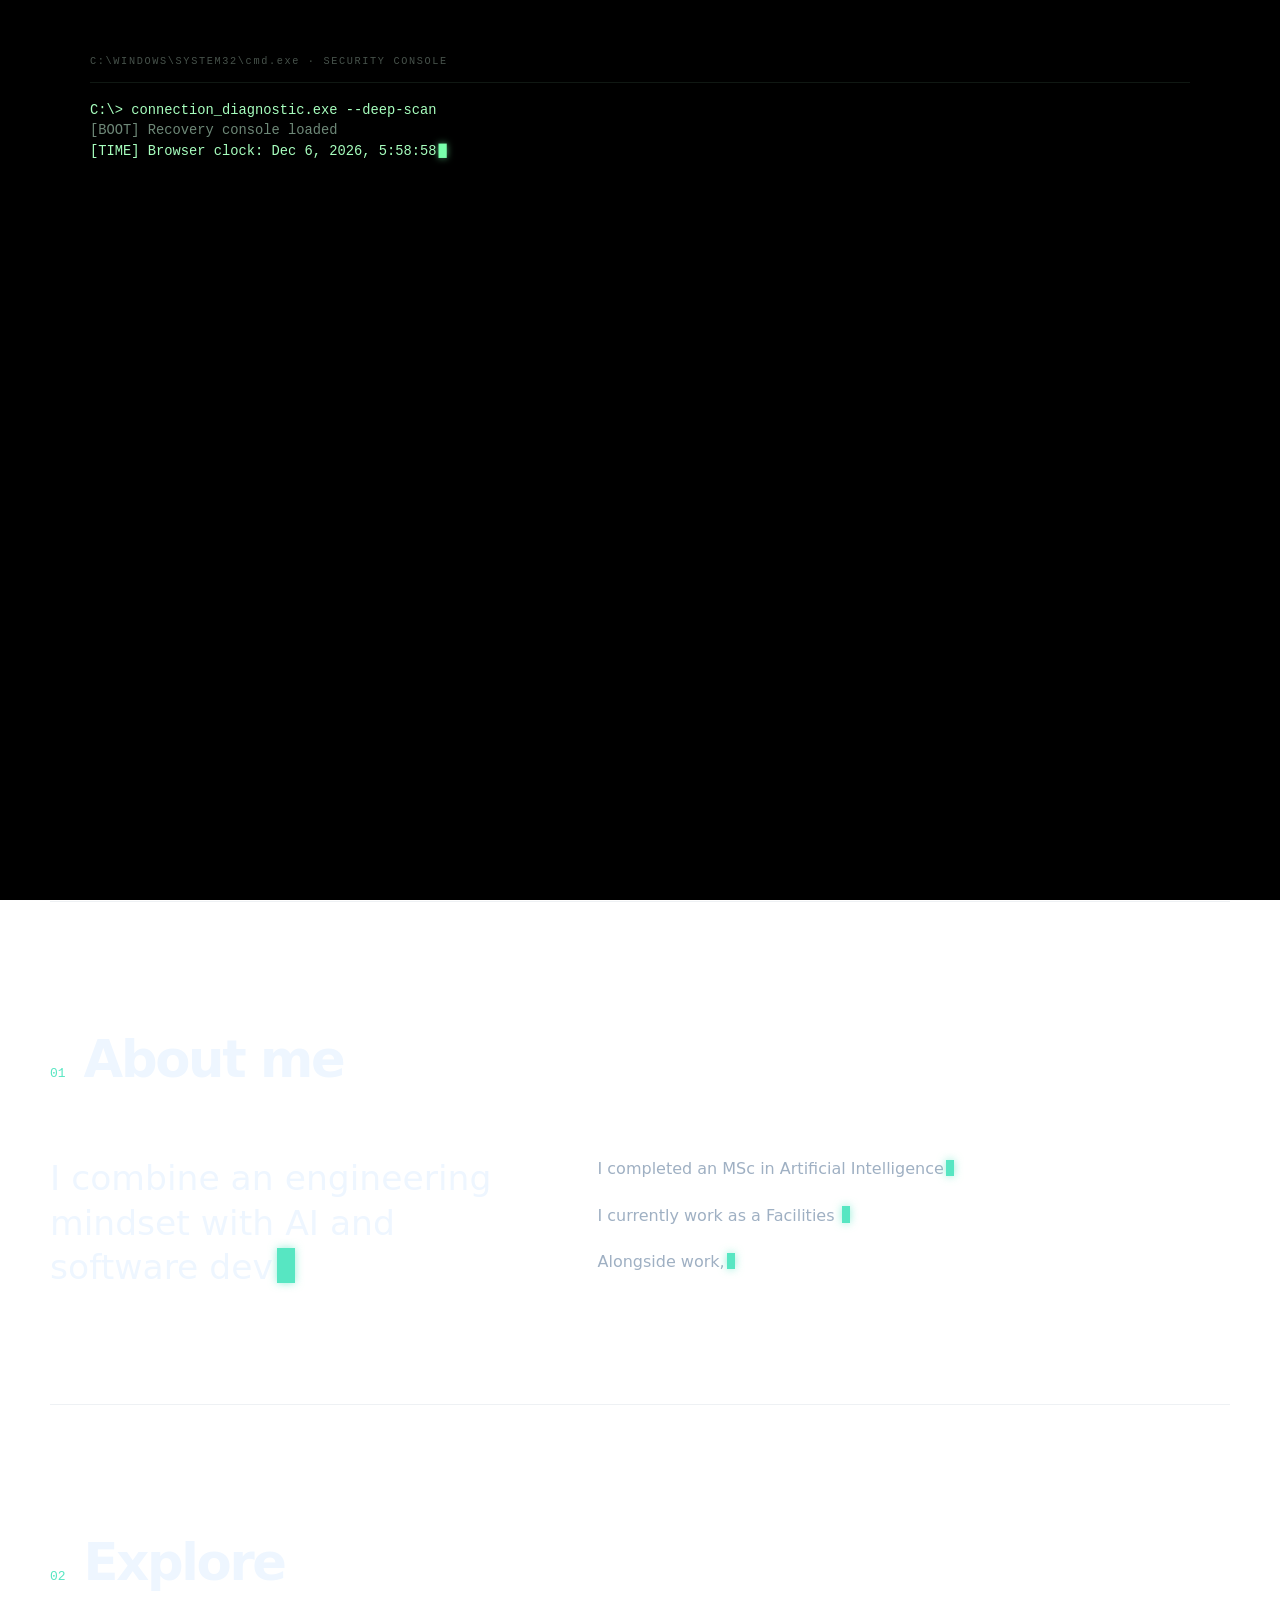
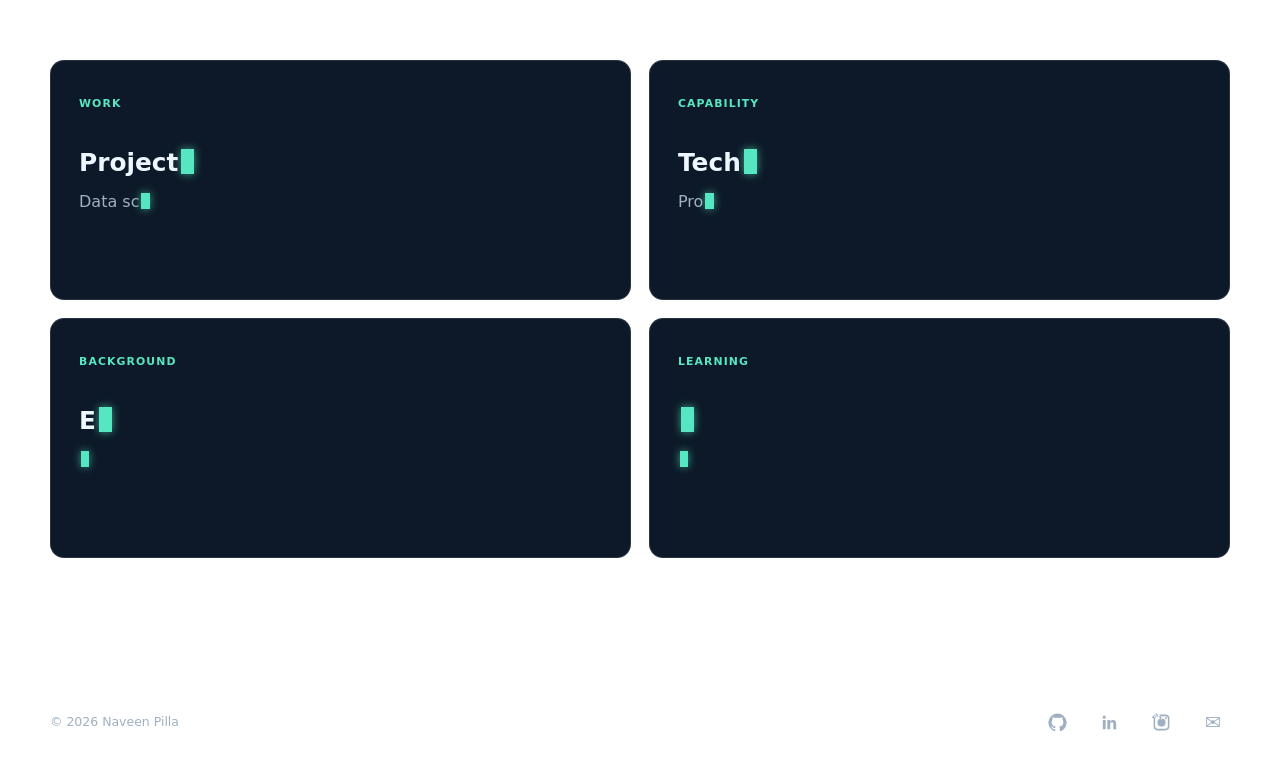
==== commit d1e3428d: "Launch redesigned software engineering portfolio Update multi-page portfolio, projects, skills, expe" ====
--- a/index.html
+++ b/index.html
@@ -1,4 +1,4 @@
-<!doctype html><html lang="en"><head><meta charset="utf-8"><meta name="viewport" content="width=device-width,initial-scale=1"><meta name="description" content="Naveen Pilla software engineering and AI portfolio."><title>Graduate Software Engineer & AI Engineer — Naveen Pilla</title><link rel="stylesheet" href="style.css"></head><body><div id="portal-intro" class="portal-intro" role="dialog" aria-modal="true" aria-label="Portfolio entry screen">
+<!doctype html><html lang="en"><head><meta charset="utf-8"><meta name="viewport" content="width=device-width,initial-scale=1"><meta name="description" content="Naveen Pilla software engineering and AI portfolio."><title>Graduate Software Engineer & AI Engineer — Naveen Pilla</title><link rel="stylesheet" href="style.css"><script>(function(){try{if(sessionStorage.getItem('naveenPortfolioEntered')==='1'){document.documentElement.classList.add('skip-startup');}}catch(e){}})();</script></head><body><div id="portal-intro" class="portal-intro" role="dialog" aria-modal="true" aria-label="Portfolio entry screen">
   <canvas id="portal-canvas" aria-hidden="true"></canvas>
   <div class="portal-core" aria-hidden="true"></div>
   <div class="cmd-intro" id="cmd-intro" aria-live="polite"><div class="cmd-bar"><span>C:\SYSTEM\PORTFOLIO\boot.exe</span><span>_ □ ×</span></div><div class="cmd-screen"><div id="cmd-output" class="cmd-output"></div><div id="cmd-prompt" class="cmd-prompt" hidden><span>Continue to secure portfolio? (Y/N): </span><span id="cmd-answer"></span><span class="cmd-cursor">█</span></div></div></div>
--- a/style.css
+++ b/style.css
@@ -202,3 +202,8 @@
 
 /* Full-screen black startup gate */
 .portal-intro{background:#000!important}.cmd-intro{position:absolute!important;inset:0!important;left:0!important;top:0!important;width:100%!important;height:100%!important;transform:none!important;background:#000!important;border:0!important;box-shadow:none!important;display:block!important;z-index:20!important}.cmd-bar{display:none!important}.cmd-screen{width:min(1100px,calc(100% - 48px))!important;height:100vh!important;min-height:100vh!important;margin:0 auto!important;padding:clamp(28px,6vh,70px) 0 40px!important;background:#000!important;overflow-y:auto!important;color:#a7ffbe!important}.cmd-screen::before{content:"C:\\WINDOWS\\SYSTEM32\\cmd.exe  ·  SECURITY CONSOLE"!important;display:block!important;color:#65756b!important;border-bottom:1px solid #17231c!important;padding-bottom:12px!important;margin-bottom:18px!important}.cmd-output{max-width:1000px}.portal-content{pointer-events:none}.portal-intro.cmd-ready .portal-content{pointer-events:auto}.portal-intro.cmd-ready .cmd-intro{pointer-events:none}.cmd-line{min-height:1.52em}.cmd-prompt{padding:8px 0 30px!important}.startup-help{color:#637569!important;font-size:.7rem!important;margin-top:10px!important}@media(max-width:650px){.cmd-screen{width:calc(100% - 28px)!important;padding-top:28px!important;font-size:.7rem!important}}
+
+.language-card .script-bg{right:auto!important;bottom:auto!important;left:var(--script-x,72%)!important;top:var(--script-y,70%)!important;transform:translate(-50%,-50%) rotate(var(--script-r,-4deg))!important}.language-card:hover .script-bg,.language-card.is-selected .script-bg{transform:translate(-50%,-50%) rotate(var(--script-r,-4deg)) scale(1.05)!important}.language-card h3.language-typing::after{content:"█";display:inline-block;margin-left:3px;color:var(--accent);font-family:ui-monospace,Consolas,monospace;font-size:.75em;text-shadow:0 0 7px rgba(87,230,194,.55);animation:cmdBlink .7s step-end infinite}.language-card h3.language-complete::after{content:""}
+
+/* Startup only once per browser tab/session */
+html.skip-startup #portal-intro{display:none!important}html.skip-startup body{overflow:auto!important}
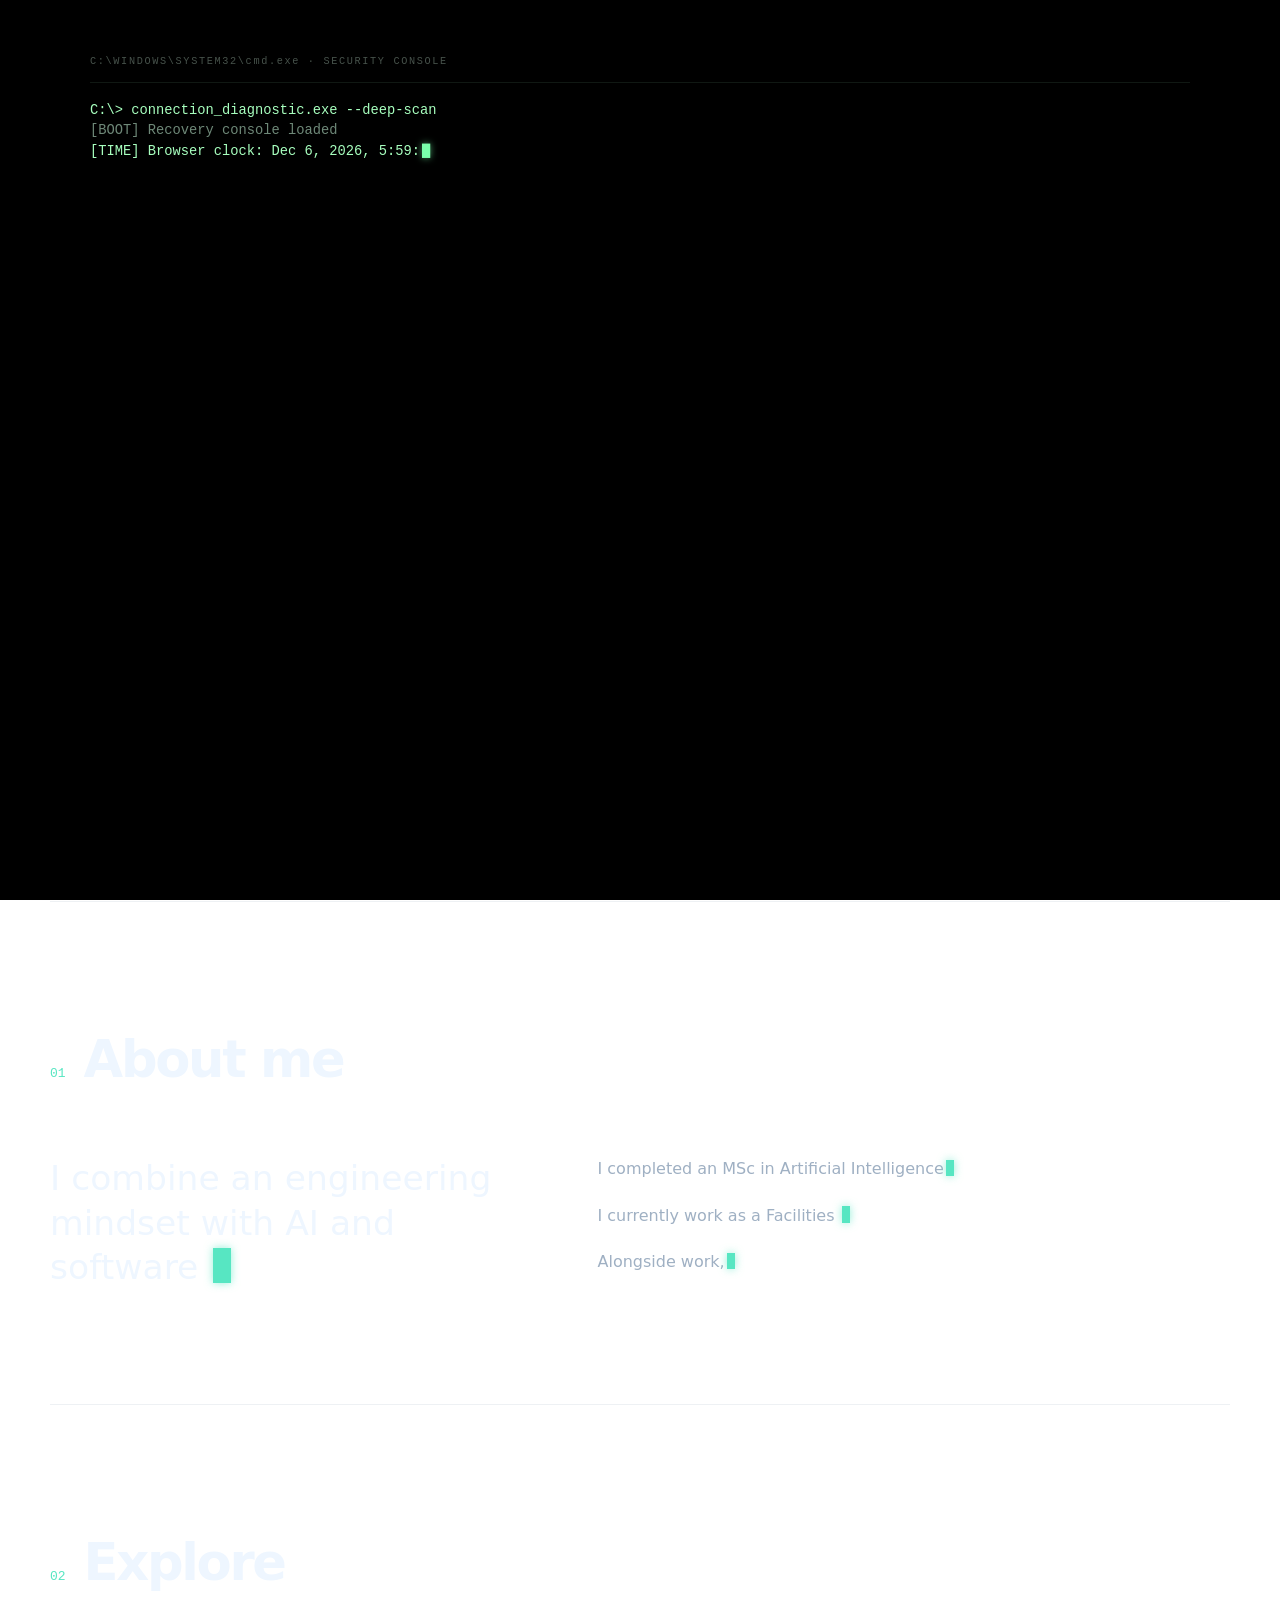
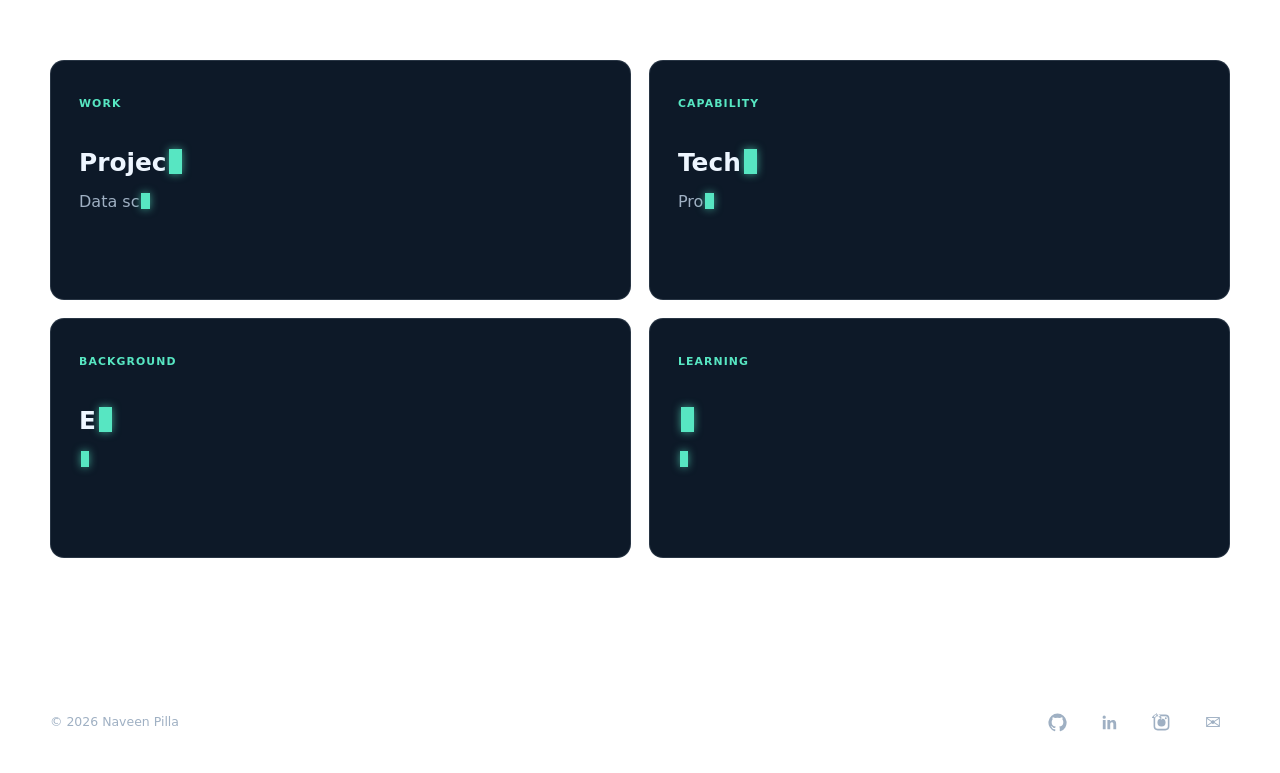
==== commit cc2ecb39: "Fix mobile startup Y/N interaction Add touch-friendly Y and N controls for the startup terminal on m" ====
--- a/index.html
+++ b/index.html
@@ -1,7 +1,7 @@
 <!doctype html><html lang="en"><head><meta charset="utf-8"><meta name="viewport" content="width=device-width,initial-scale=1"><meta name="description" content="Naveen Pilla software engineering and AI portfolio."><title>Graduate Software Engineer & AI Engineer — Naveen Pilla</title><link rel="stylesheet" href="style.css"><script>(function(){try{if(sessionStorage.getItem('naveenPortfolioEntered')==='1'){document.documentElement.classList.add('skip-startup');}}catch(e){}})();</script></head><body><div id="portal-intro" class="portal-intro" role="dialog" aria-modal="true" aria-label="Portfolio entry screen">
   <canvas id="portal-canvas" aria-hidden="true"></canvas>
   <div class="portal-core" aria-hidden="true"></div>
-  <div class="cmd-intro" id="cmd-intro" aria-live="polite"><div class="cmd-bar"><span>C:\SYSTEM\PORTFOLIO\boot.exe</span><span>_ □ ×</span></div><div class="cmd-screen"><div id="cmd-output" class="cmd-output"></div><div id="cmd-prompt" class="cmd-prompt" hidden><span>Continue to secure portfolio? (Y/N): </span><span id="cmd-answer"></span><span class="cmd-cursor">█</span></div></div></div>
+  <div class="cmd-intro" id="cmd-intro" aria-live="polite"><div class="cmd-bar"><span>C:\SYSTEM\PORTFOLIO\boot.exe</span><span>_ □ ×</span></div><div class="cmd-screen"><div id="cmd-output" class="cmd-output"></div><div id="cmd-prompt" class="cmd-prompt" hidden><span>Continue to secure portfolio? (Y/N): </span><span id="cmd-answer"></span><span class="cmd-cursor">█</span><span class="mobile-yn"><button id="mobile-y" type="button">Y</button><button id="mobile-n" type="button">N</button></span></div></div></div>
 <div class="portal-content">
     <p class="portal-kicker">SYSTEM ACCESS</p>
     <h1 class="portal-name">NAVEEN PILLA</h1>
--- a/style.css
+++ b/style.css
@@ -207,3 +207,7 @@
 
 /* Startup only once per browser tab/session */
 html.skip-startup #portal-intro{display:none!important}html.skip-startup body{overflow:auto!important}
+
+
+/* Mobile Y/N controls for the CMD startup */
+.mobile-yn{display:none;margin-top:16px;gap:12px}.mobile-yn button{appearance:none;min-width:64px;padding:10px 18px;border:1px solid #4b6755;background:#020705;color:#9dffb7;font:700 1rem Consolas,ui-monospace,monospace;border-radius:4px}.mobile-yn button:active,.mobile-yn button:focus-visible{border-color:#79ffab;box-shadow:0 0 14px rgba(121,255,171,.25);outline:none}.mobile-yn #mobile-n{color:#ff7c82;border-color:#6c4448}@media(max-width:760px),(pointer:coarse){.mobile-yn{display:flex}.cmd-prompt{display:flex;flex-wrap:wrap;align-items:center;gap:2px}.cmd-prompt[hidden]{display:none!important}.mobile-yn{flex-basis:100%}}
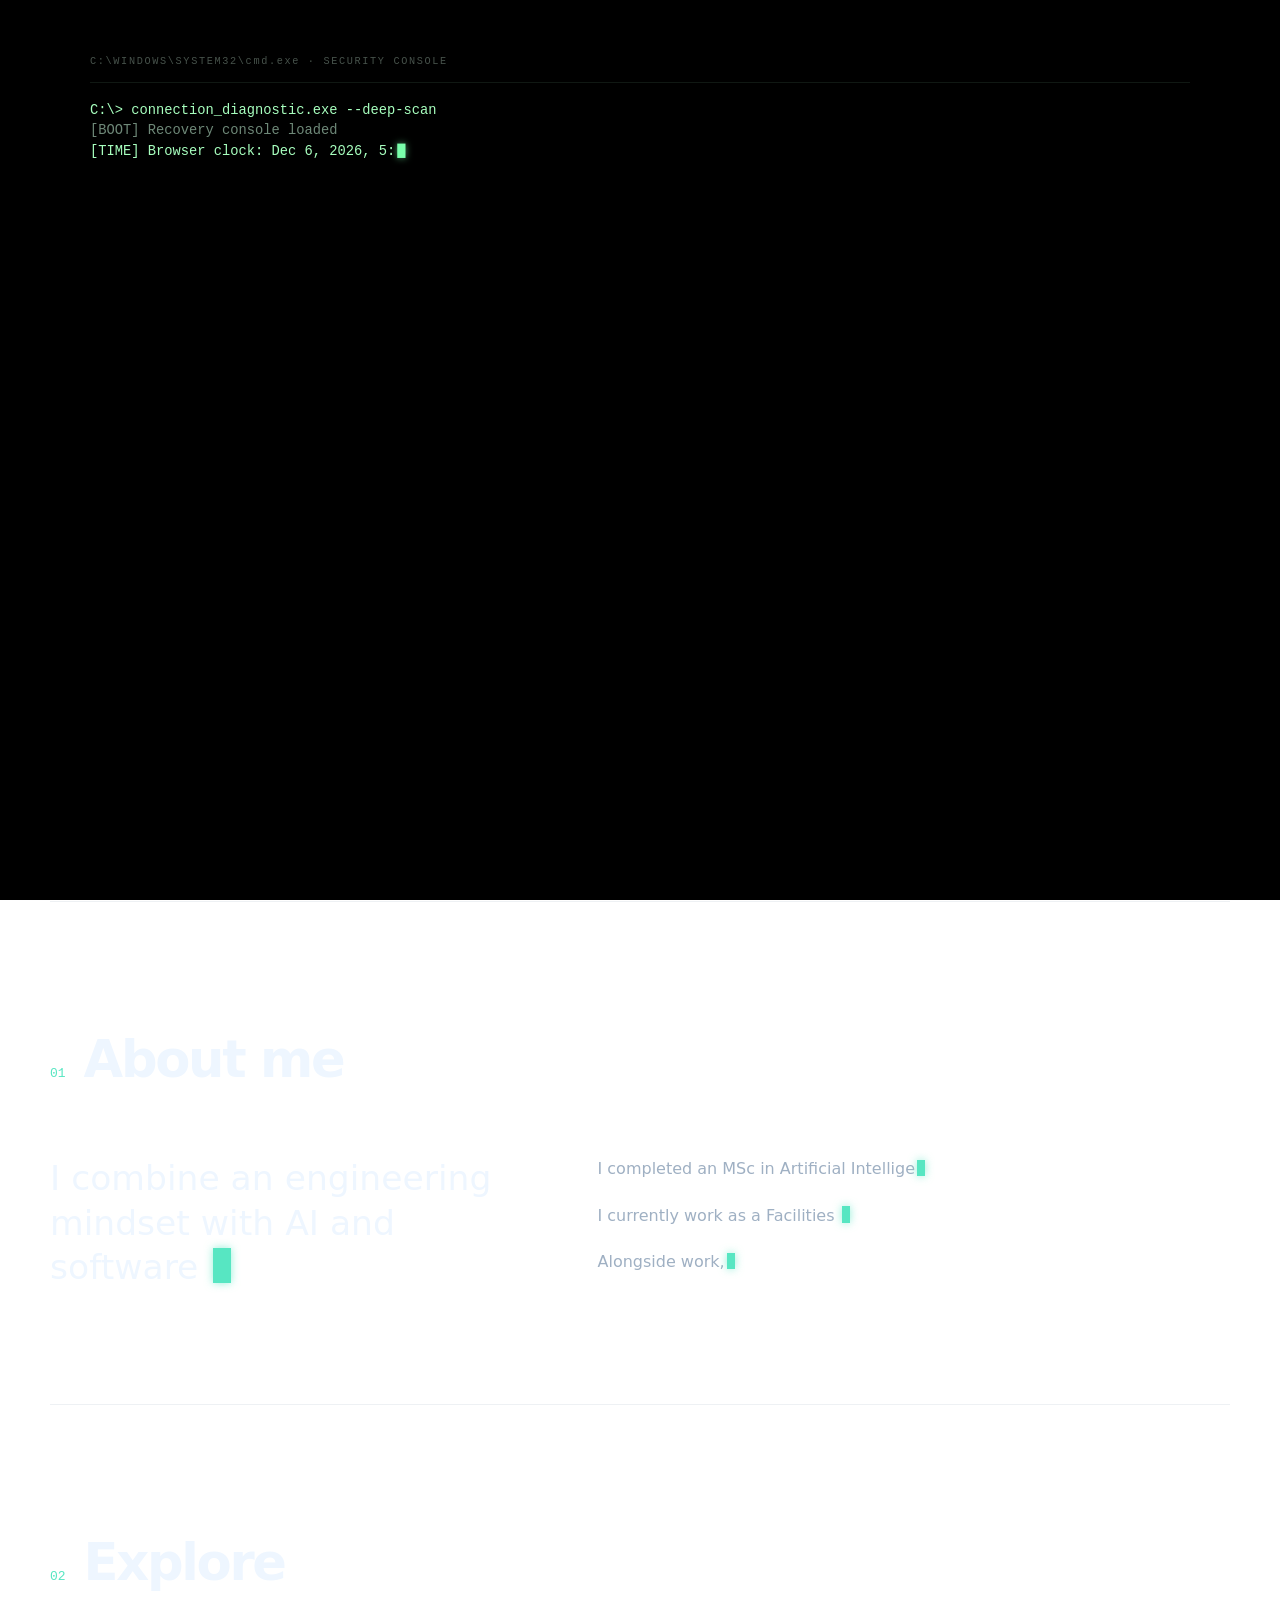
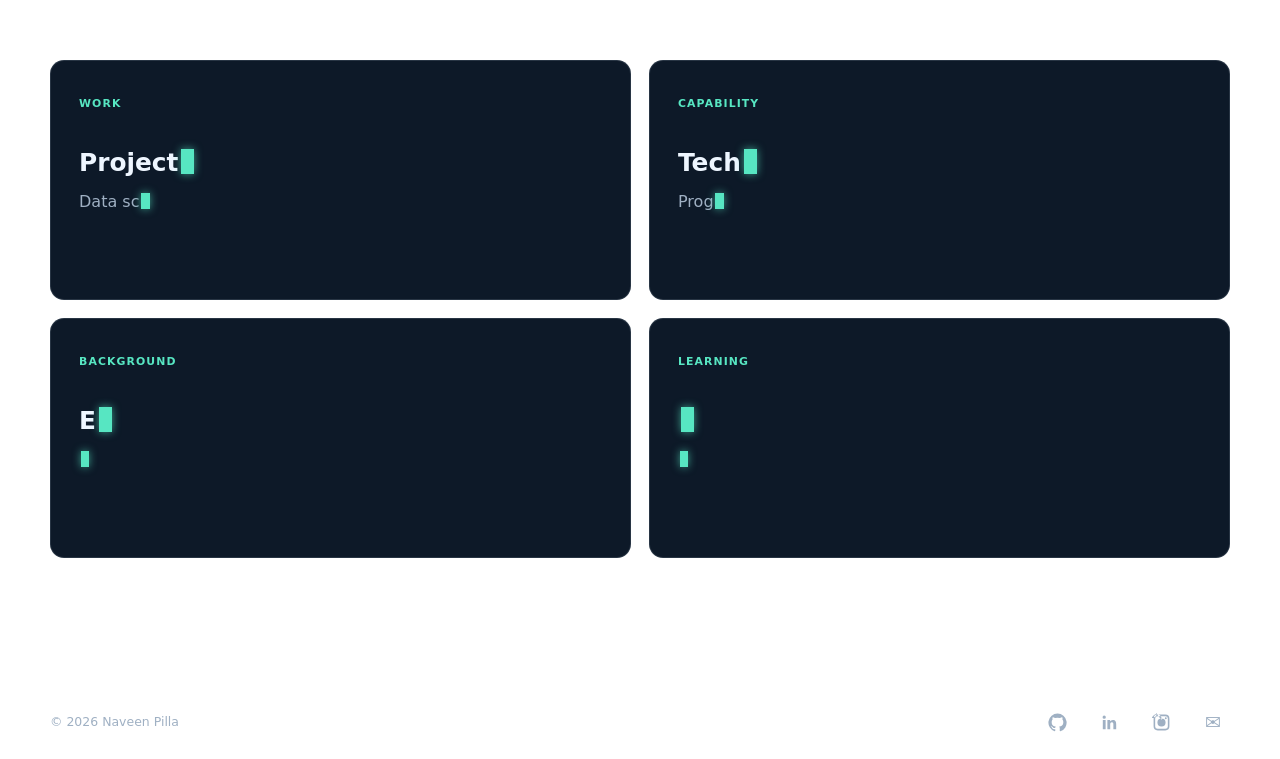
==== commit 51552901: "Fix mobile terminal keyboard input Add a real Y/N input field for mobile devices so the on-screen ke" ====
--- a/index.html
+++ b/index.html
@@ -1,7 +1,7 @@
 <!doctype html><html lang="en"><head><meta charset="utf-8"><meta name="viewport" content="width=device-width,initial-scale=1"><meta name="description" content="Naveen Pilla software engineering and AI portfolio."><title>Graduate Software Engineer & AI Engineer — Naveen Pilla</title><link rel="stylesheet" href="style.css"><script>(function(){try{if(sessionStorage.getItem('naveenPortfolioEntered')==='1'){document.documentElement.classList.add('skip-startup');}}catch(e){}})();</script></head><body><div id="portal-intro" class="portal-intro" role="dialog" aria-modal="true" aria-label="Portfolio entry screen">
   <canvas id="portal-canvas" aria-hidden="true"></canvas>
   <div class="portal-core" aria-hidden="true"></div>
-  <div class="cmd-intro" id="cmd-intro" aria-live="polite"><div class="cmd-bar"><span>C:\SYSTEM\PORTFOLIO\boot.exe</span><span>_ □ ×</span></div><div class="cmd-screen"><div id="cmd-output" class="cmd-output"></div><div id="cmd-prompt" class="cmd-prompt" hidden><span>Continue to secure portfolio? (Y/N): </span><span id="cmd-answer"></span><span class="cmd-cursor">█</span><span class="mobile-yn"><button id="mobile-y" type="button">Y</button><button id="mobile-n" type="button">N</button></span></div></div></div>
+  <div class="cmd-intro" id="cmd-intro" aria-live="polite"><div class="cmd-bar"><span>C:\SYSTEM\PORTFOLIO\boot.exe</span><span>_ □ ×</span></div><div class="cmd-screen"><div id="cmd-output" class="cmd-output"></div><div id="cmd-prompt" class="cmd-prompt" hidden><span>Continue to secure portfolio? (Y/N): </span><span id="cmd-answer"></span><span class="cmd-cursor">█</span><span class="mobile-terminal-input-wrap"><input id="mobile-terminal-input" class="mobile-terminal-input" type="text" inputmode="text" autocomplete="off" autocapitalize="characters" maxlength="1" aria-label="Type Y or N and press enter" placeholder="Y/N"><button id="mobile-terminal-submit" type="button">↵</button></span></div></div></div>
 <div class="portal-content">
     <p class="portal-kicker">SYSTEM ACCESS</p>
     <h1 class="portal-name">NAVEEN PILLA</h1>
--- a/style.css
+++ b/style.css
@@ -211,3 +211,7 @@
 
 /* Mobile Y/N controls for the CMD startup */
 .mobile-yn{display:none;margin-top:16px;gap:12px}.mobile-yn button{appearance:none;min-width:64px;padding:10px 18px;border:1px solid #4b6755;background:#020705;color:#9dffb7;font:700 1rem Consolas,ui-monospace,monospace;border-radius:4px}.mobile-yn button:active,.mobile-yn button:focus-visible{border-color:#79ffab;box-shadow:0 0 14px rgba(121,255,171,.25);outline:none}.mobile-yn #mobile-n{color:#ff7c82;border-color:#6c4448}@media(max-width:760px),(pointer:coarse){.mobile-yn{display:flex}.cmd-prompt{display:flex;flex-wrap:wrap;align-items:center;gap:2px}.cmd-prompt[hidden]{display:none!important}.mobile-yn{flex-basis:100%}}
+
+
+/* Real mobile terminal input: tapping opens iOS/Android keyboard */
+.mobile-yn{display:none!important}.mobile-terminal-input-wrap{display:none;flex-basis:100%;align-items:center;gap:9px;margin-top:14px}.mobile-terminal-input{width:76px;min-height:44px;padding:8px 12px;background:#010403;border:1px solid #5b7764;border-radius:4px;color:#8fffaa;font:700 1rem Consolas,ui-monospace,monospace;text-transform:uppercase;outline:none;caret-color:#79ffab;box-shadow:inset 0 0 12px rgba(87,230,194,.025)}.mobile-terminal-input:focus{border-color:#79ffab;box-shadow:0 0 15px rgba(121,255,171,.18),inset 0 0 12px rgba(87,230,194,.045)}.mobile-terminal-input::placeholder{color:#496552}.mobile-terminal-input-wrap button{min-width:48px;min-height:44px;border:1px solid #5b7764;border-radius:4px;background:#031008;color:#8fffaa;font:700 1.05rem Consolas,ui-monospace,monospace}.mobile-terminal-input-wrap button:active{border-color:#79ffab;box-shadow:0 0 12px rgba(121,255,171,.18)}@media(max-width:760px),(pointer:coarse){.mobile-terminal-input-wrap{display:flex}.cmd-prompt{display:flex;flex-wrap:wrap;align-items:center}.cmd-prompt[hidden]{display:none!important}}
